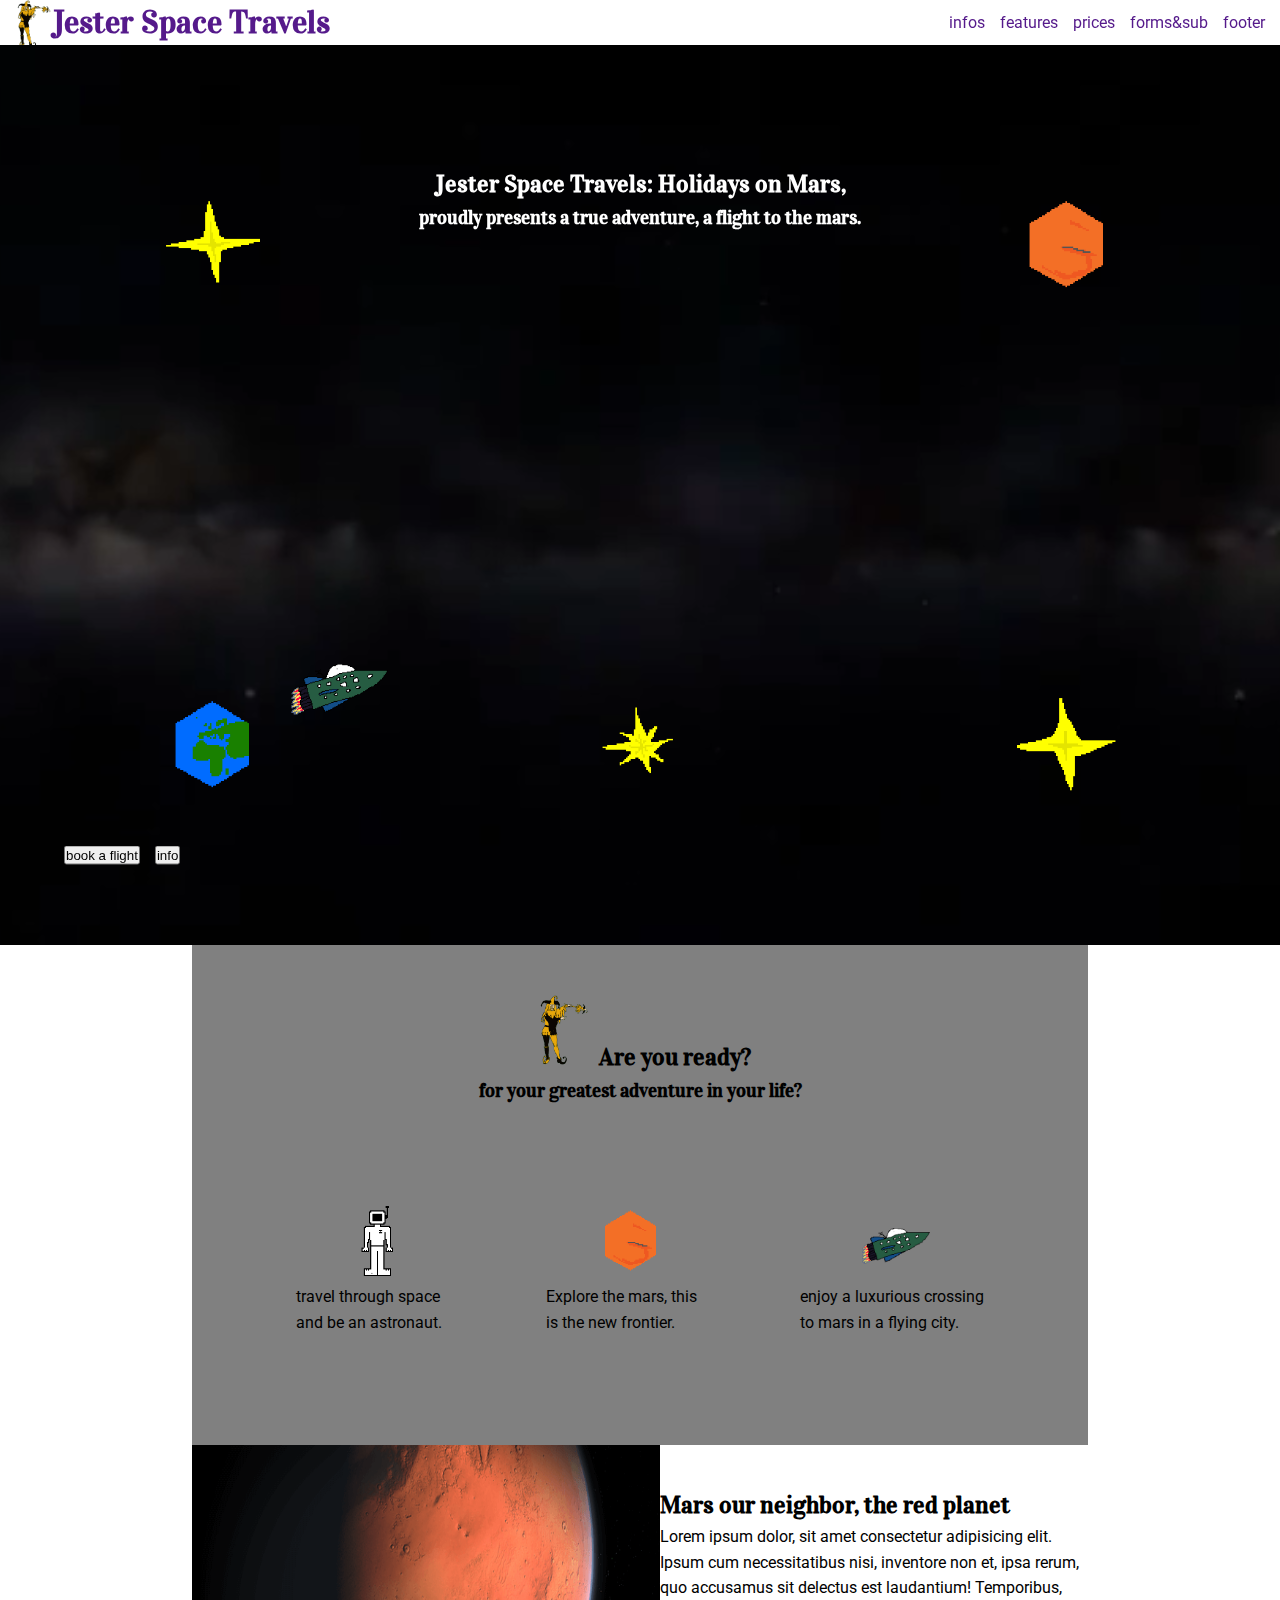
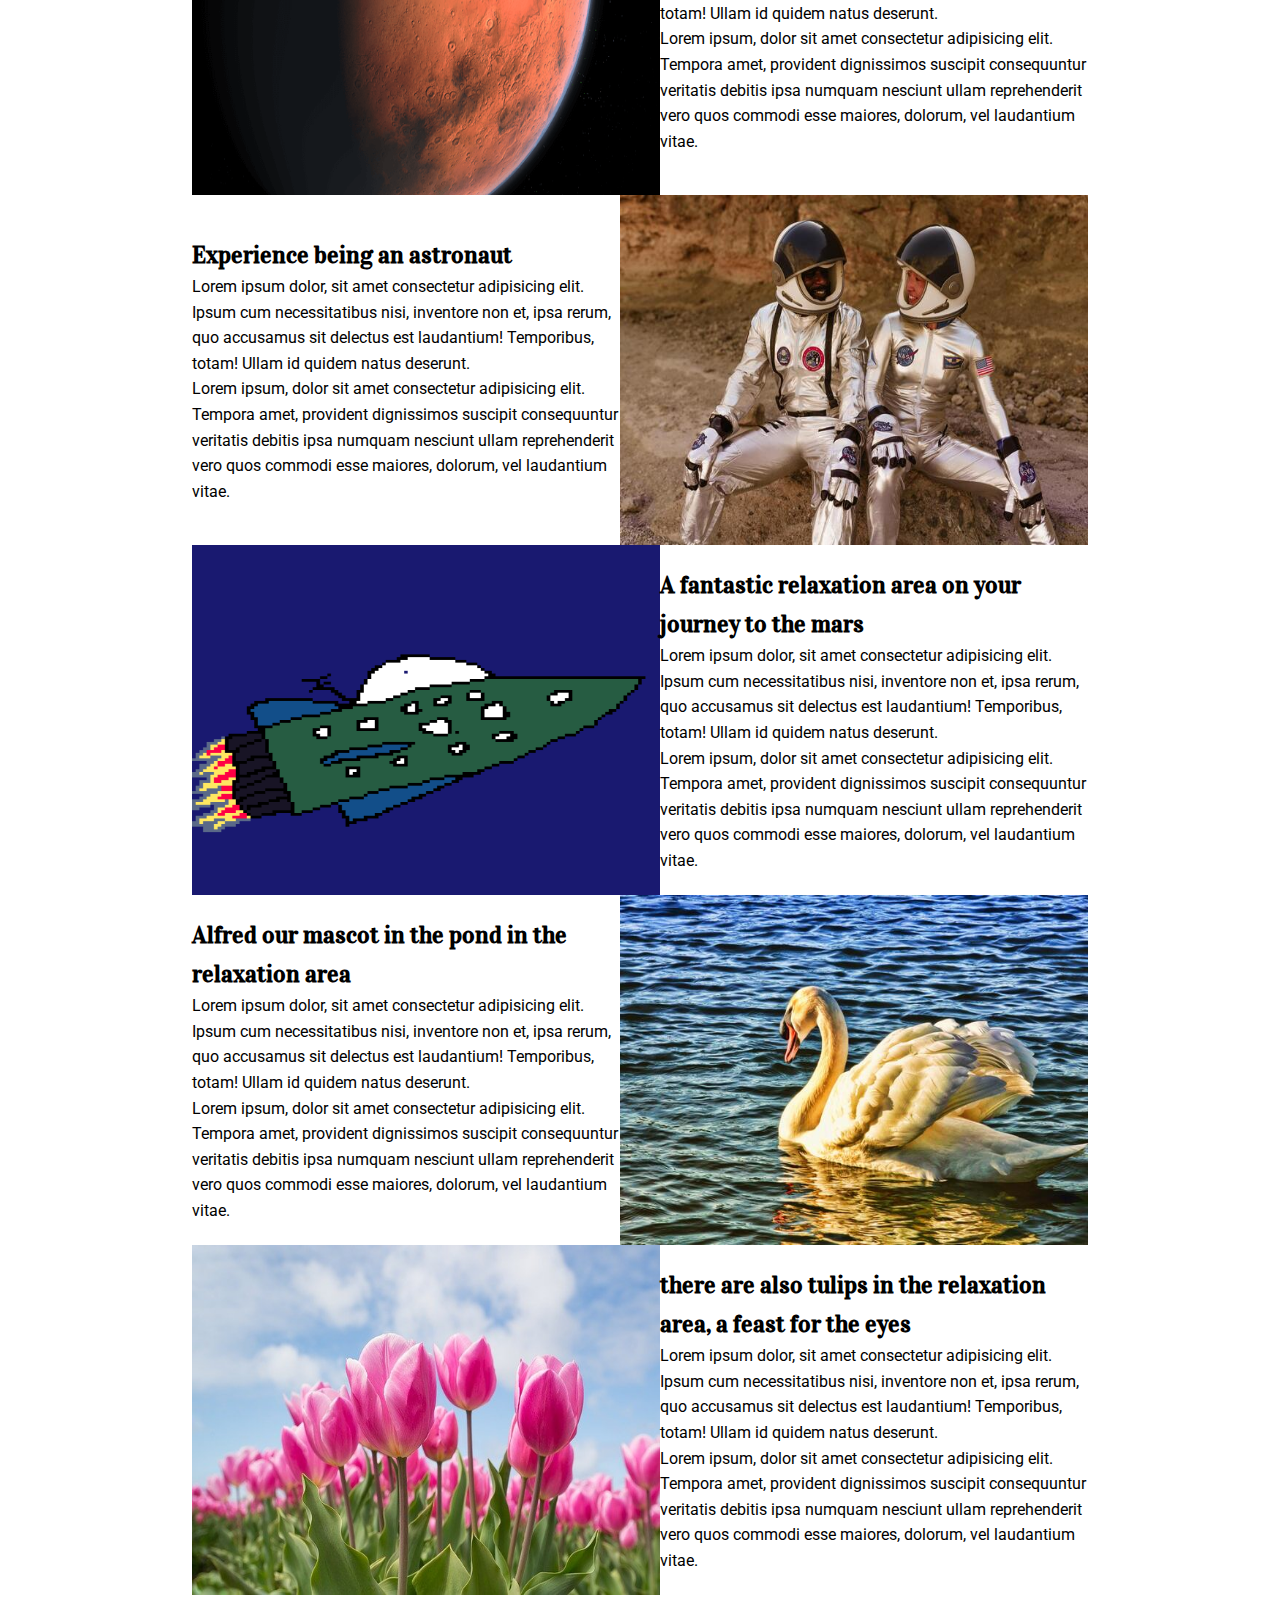
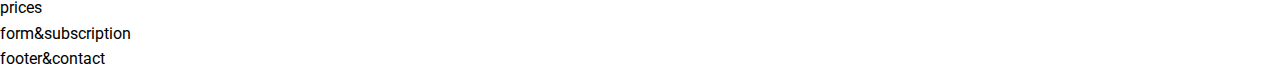
==== index.html @ 96eec8f8 "modified sections" ====
<!DOCTYPE html>
<html lang="en">
  <head>
    <meta charset="UTF-8" />
    <meta http-equiv="X-UA-Compatible" content="IE=edge" />
    <meta name="viewport" content="width=device-width, initial-scale=1.0" />
    <link rel="preconnect" href="https://fonts.googleapis.com" />
    <link rel="preconnect" href="https://fonts.gstatic.com" crossorigin />
    <link
      href="https://fonts.googleapis.com/css2?family=Roboto:wght@400;700&family=Vidaloka&display=swap"
      rel="stylesheet"
    />
    <link rel="stylesheet" href="/styles/shared.css" />
    <link rel="stylesheet" href="/styles/styles.css" />
    <link rel="stylesheet" href="/styles/mediaqueries.css" />
    <title>Space Travel</title>
  </head>
  <body>
    <header>
      <a href="" id="logo"><h1><pre>      Jester Space Travels</pre></h1></a>
      <nav>
        <ul>
          <li><a href="">infos</a></li>
          <li><a href="">features</a></li>
          <li><a href="">prices</a></li>
          <li><a href="">forms&sub</a></li>
          <li><a href="">footer</a></li>
        </ul>
      </nav>
    </header>
    <main>
      <section id="start">
        <aside class="content-shared">
          <h2>Jester Space Travels: Holidays on Mars,</h2>
          <h3>proudly presents a true adventure, a flight to the mars.</h3>
      </aside>
      <video autoplay muted loop id="starVid">
            <source src="images/space.mp4" type="video/webm">
      </video>
        <figure id="spaceart">
          <figure class="space upper-space">
            <img src="/images/bright-star1.png" alt="a star in the deep space">
          </figure>
          <figure class="space starship">
            <img src="/images/starship-amsterdam.png" alt="the starship amsterdam">
          </figure>
          <figure class="space upper-space">
            <img src="/images/mars.png" alt="the red planet called mars">
          </figure>
          <figure class="space">
            <img src="/images/earth.png" alt="our homeworld planet earth">
          </figure>
          <figure class="space">
            <img src="/images/bright-star2.png" alt="another star in the deep space">
          </figure>
          <figure class="space">
            <img src="/images/bright-star3.png" alt="another shiny star in the deep space">
          </figure>
        </figure>
      <nav class="align-content content-shared">
          <ul class="btn">
              <li><a href="#"><button>book a flight</button></a></li>
              <li><a href="#"><button>info</button></a></li>
          </ul>
      </nav>
      </section>
      <section id="infos">
        <article>
          <h2><img class="jester" src="/images/jester-logo.png" alt="logo">Are you ready?</h2> 
          <h3>for your greatest adventure in your life?</h3>
        </article>
        <figure id="info-container">
          <figure>
            <img class="info-img" src="/images/Astronaut.png" alt="An astronaut in his suit.">
            <p>travel through space <br>and be an astronaut.</p>
          </figure>
          <figure>
            <img class="info-img" src="/images/mars.png" alt="the planet mars, ready to explore">
            <p>Explore the mars, this<br> is the new frontier.</p>
          </figure>
          <figure>
            <img class="info-img" src="/images/starship-amsterdam.png" alt="the starship amsterdam a flying city">
            <p>enjoy a luxurious crossing<br> to mars in a flying city. </p>
          </figure>
        </figure>       
      </section>






      <section class="general-section" id="mars">
          <figure>
            <img src="/images/Mars-orbit.png" alt="Mars the red planet.">
          </figure>
          <article>
            <h2>Mars our neighbor, the red planet</h2>
            <p>Lorem ipsum dolor, sit amet consectetur adipisicing elit. Ipsum cum necessitatibus nisi, inventore non et, ipsa rerum, quo accusamus sit delectus est laudantium! Temporibus, totam! Ullam id quidem natus deserunt.</p>
            <p>Lorem ipsum, dolor sit amet consectetur adipisicing elit. Tempora amet, provident dignissimos suscipit consequuntur veritatis debitis ipsa numquam nesciunt ullam reprehenderit vero quos commodi esse maiores, dolorum, vel laudantium vitae.</p>
          </article>
      </section>

      <section class="general-section" id="astronauts">
        <figure>
          <img src="/images/Astronauts.jpg" alt="Two happy astronauts.">
        </figure>
        <article>
          <h2>Experience being an astronaut</h2>
          <p>Lorem ipsum dolor, sit amet consectetur adipisicing elit. Ipsum cum necessitatibus nisi, inventore non et, ipsa rerum, quo accusamus sit delectus est laudantium! Temporibus, totam! Ullam id quidem natus deserunt.</p>
          <p>Lorem ipsum, dolor sit amet consectetur adipisicing elit. Tempora amet, provident dignissimos suscipit consequuntur veritatis debitis ipsa numquam nesciunt ullam reprehenderit vero quos commodi esse maiores, dolorum, vel laudantium vitae.</p>
        </article>
    </section>

    <section class="general-section" id="relaxation-area">
      <figure>
        <img src="/images/starship-amsterdam.png" alt="The starship amsterdam with a huge relaxation-area">
      </figure>
      <article>
        <h2>A fantastic relaxation area on your journey to the mars</h2>
        <p>Lorem ipsum dolor, sit amet consectetur adipisicing elit. Ipsum cum necessitatibus nisi, inventore non et, ipsa rerum, quo accusamus sit delectus est laudantium! Temporibus, totam! Ullam id quidem natus deserunt.</p>
        <p>Lorem ipsum, dolor sit amet consectetur adipisicing elit. Tempora amet, provident dignissimos suscipit consequuntur veritatis debitis ipsa numquam nesciunt ullam reprehenderit vero quos commodi esse maiores, dolorum, vel laudantium vitae.</p>
      </article>
  </section>

    <section class="general-section" id="swan">
      <figure>
        <img src="/images/Swan.jpg" alt="A swan is swimming.">
      </figure>
      <article>
        <h2>Alfred our mascot in the pond in the relaxation area</h2>
        <p>Lorem ipsum dolor, sit amet consectetur adipisicing elit. Ipsum cum necessitatibus nisi, inventore non et, ipsa rerum, quo accusamus sit delectus est laudantium! Temporibus, totam! Ullam id quidem natus deserunt.</p>
        <p>Lorem ipsum, dolor sit amet consectetur adipisicing elit. Tempora amet, provident dignissimos suscipit consequuntur veritatis debitis ipsa numquam nesciunt ullam reprehenderit vero quos commodi esse maiores, dolorum, vel laudantium vitae.</p>
      </article>
  </section>

  <section class="general-section" id="tulip">
    <figure>
      <img src="/images/Tulips.jpg" alt="Tulips as far as you can see.">
    </figure>
    <article>
      <h2>there are also tulips in the relaxation area, a feast for the eyes</h2>
      <p>Lorem ipsum dolor, sit amet consectetur adipisicing elit. Ipsum cum necessitatibus nisi, inventore non et, ipsa rerum, quo accusamus sit delectus est laudantium! Temporibus, totam! Ullam id quidem natus deserunt.</p>
      <p>Lorem ipsum, dolor sit amet consectetur adipisicing elit. Tempora amet, provident dignissimos suscipit consequuntur veritatis debitis ipsa numquam nesciunt ullam reprehenderit vero quos commodi esse maiores, dolorum, vel laudantium vitae.</p>
    </article>
</section>





      <section>prices</section>
      <section>form&subscription</section>
    </main>
    <footer>footer&contact</footer>
  </body>
</html>
---- styles/shared.css ----
/* LAYOUT & TYPOGRAPHY & SETUP */


*,
*::after,
*::before {
  margin: 0;
  padding: 0;
  text-decoration: none;
  list-style: none;
  -webkit-box-sizing: inherit;
  box-sizing: inherit;
}

html {
  font-size: 62.5%;  /* 62.5% = 10px ,do not change*/
}

body {
  -webkit-box-sizing: border-box;
  box-sizing: border-box;
  line-height: 1.6;
  text-rendering: optimizeLegibility;
  font-size: 1.6rem;  /* 16px / 0.1 rem = 1px, if the html font size is set to 62.5% */
  font-family: 'Roboto', sans-serif;
}

  h1 pre, h2, h3 {
  font-family: 'Vidaloka', serif;
}


/* HEADER */


header {
  display: flex;
  justify-content: space-between;
  z-index: 10;
  position: fixed;
  top: 0;
  left: 0;
  width: 100%;
}

header #logo {
  background: url("/images/jester-logo.png") no-repeat;
  background-size: 4.8rem;
  margin-left: 1rem;
}

header nav, a {
  height: 5vh;
  display: flex;
  align-items: center;
}

header ul {
  display: flex;
}

header li {
  margin-right: 1.5rem;
}


/* SECTION START */


#start {
  overflow: hidden;
  position: relative;
  height: 100vh;
  margin-top: 5vh;
}

#start aside {
  text-align: center;
  margin-top: 12rem;
}

#starVid {
  height: 100vh;
  width: 100%;
  z-index: -10;
  object-position:center;
  object-fit:cover;
}

#spaceart {
  z-index: 5;
  position: absolute;
  top: 50%;
  left: 50%;
  transform: translate(-50%,-50%);
  color: white;
  height: 100vh;
  width: 100%;
  display: grid;
  grid-template-columns: 1fr 1fr 1fr;
}

.space {
  text-align: center;
}

.space img {
  width: 10rem;
}

.starship {
  margin-top: 40rem;
  top: 50%;
  left: 50%;
  transform: translate(-70%,75%);
}

.upper-space {
  margin-top: 15rem;
}

.content-shared {
  width: 100%;
  z-index: 5;
  position: absolute;
  color: white;
}

.align-content {
  top: 90%;
  left: 55%;
  transform: translate(-50%,-50%);
}

.btn {
  display: flex;
}

.btn li {
  margin-right: 1.5rem;
}


/* SECTION ICONS */


#infos {
  width: 70%;
  height: 50rem;
  margin: 0 auto;
  background-color: grey;
}

#infos article {
  text-align: center;
  padding-top: 5rem;
}

#infos article img {
  width: 7rem;
}

#infos #info-container {
  display: flex;
  justify-content: space-evenly;
  align-items: center;
  margin-top: 10rem;
}

#info-container figure img {
  margin-left: 33.33%;
}

.info-img {
  width: 7rem;
}


/* GENERAL SECTION */


.general-section {
  width: 70%;
  margin: 0 auto;
  display: flex;
}

.general-section figure {
  height: 35rem;
  width: 49rem;
}

.general-section figure img {
  height: 100%;
  width: 100%;
}

#astronauts figure {
  order: 2;
}

#relaxation-area figure {
  background-color: midnightblue;
}

#swan figure {
  order: 2;
}

.general-section article {
  width: 50%;
  align-self: center;
}
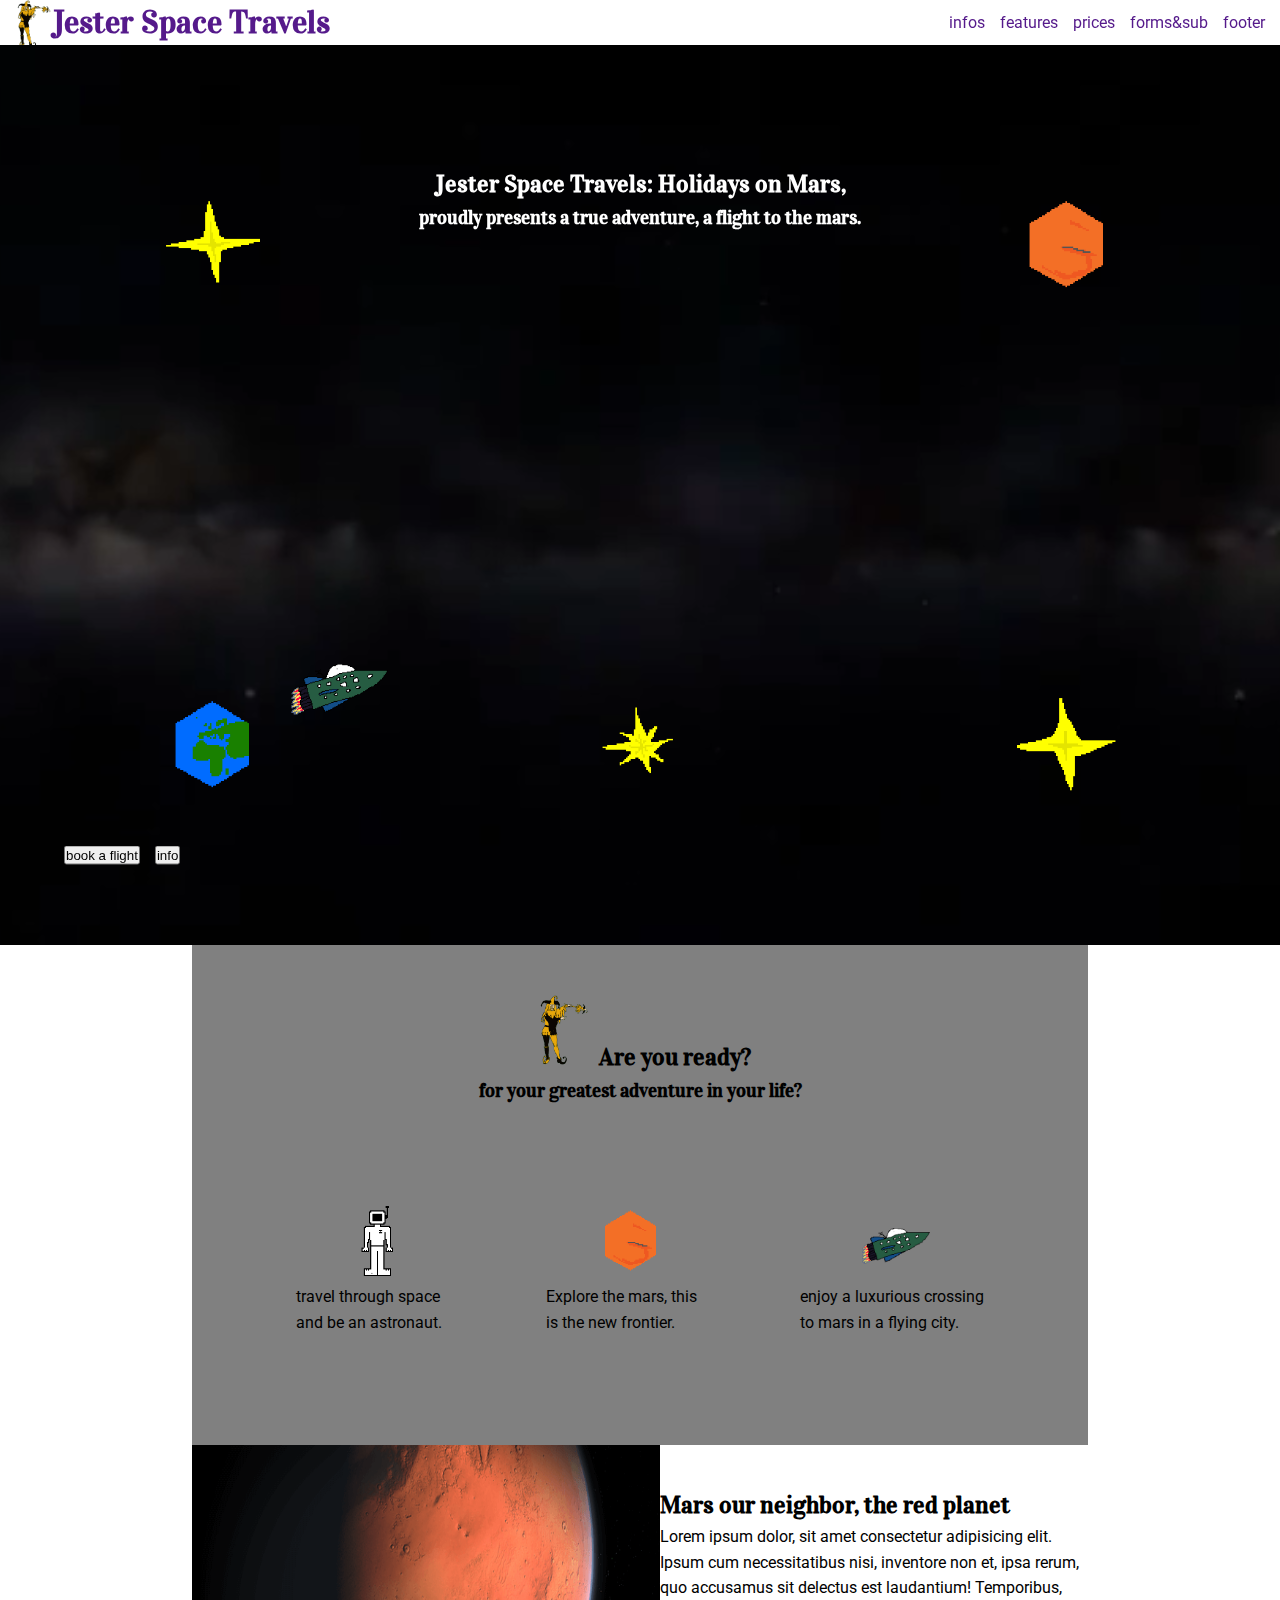
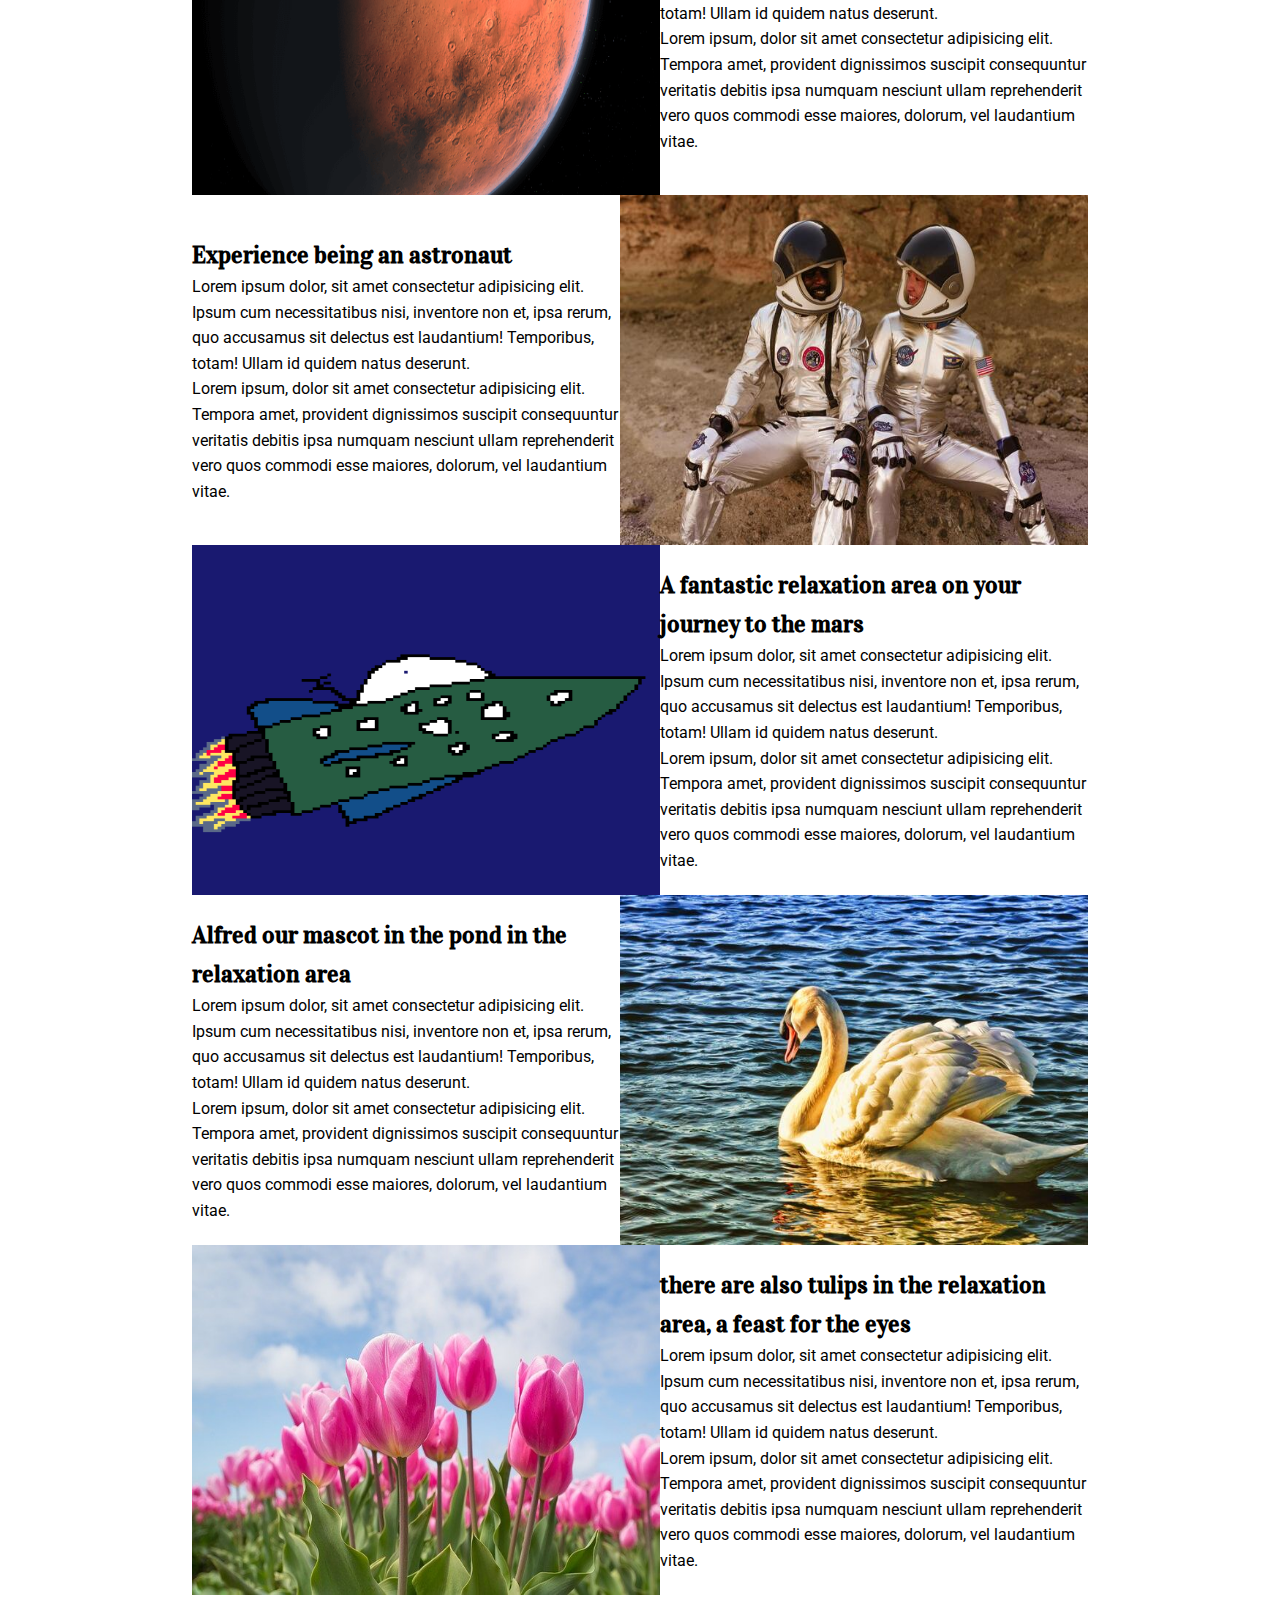
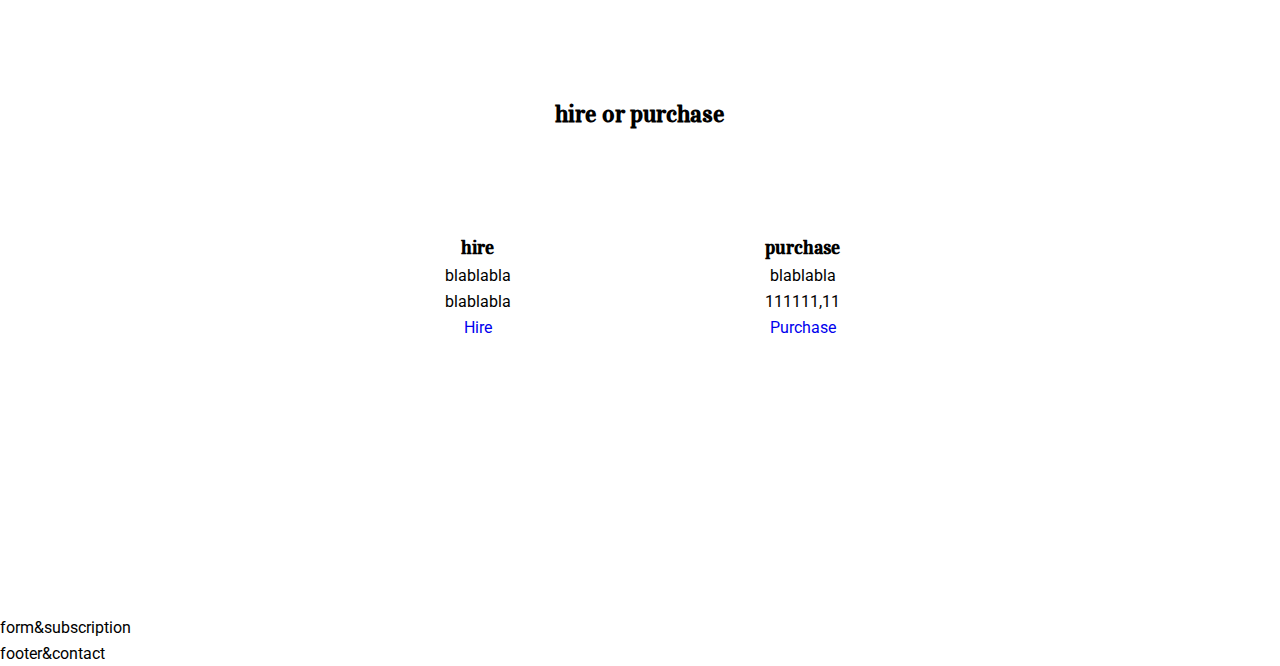
==== commit 6ea88e59: "third commit" ====
--- a/index.html
+++ b/index.html
@@ -29,6 +29,7 @@
       </nav>
     </header>
     <main>
+
       <section id="start">
         <aside class="content-shared">
           <h2>Jester Space Travels: Holidays on Mars,</h2>
@@ -64,6 +65,7 @@
           </ul>
       </nav>
       </section>
+
       <section id="infos">
         <article>
           <h2><img class="jester" src="/images/jester-logo.png" alt="logo">Are you ready?</h2> 
@@ -84,11 +86,6 @@
           </figure>
         </figure>       
       </section>
-
-
-
-
-
 
       <section class="general-section" id="mars">
           <figure>
@@ -145,12 +142,34 @@
     </article>
 </section>
 
+<section id="traveloptions">
+  <h2>hire or purchase</h2>
+  <ul>
+    <li>
+      <article>
+        <h3>hire</h3>
+        <p>blablabla</p>
+        <p>blablabla</p>
+        <a href="#">Hire</a>
+      </article>
+    </li>
+    <li>
+      <h3>purchase</h3>
+      <p>blablabla</p>
+      <p>111111,11</p>
+      <a href="#">Purchase</a>
+    </li>
+  </ul>
+</section>
 
 
 
 
-      <section>prices</section>
       <section>form&subscription</section>
+
+
+
+
     </main>
     <footer>footer&contact</footer>
   </body>
--- a/styles/shared.css
+++ b/styles/shared.css
@@ -176,7 +176,7 @@
 }
 
 
-/* GENERAL SECTION */
+/* GENERAL SECTIONS includes mars, astronauts, relaxation-area, swan and tulip */
 
 
 .general-section {
@@ -195,19 +195,47 @@
   width: 100%;
 }
 
-#astronauts figure {
+#astronauts figure,
+#swan figure {
   order: 2;
 }
 
 #relaxation-area figure {
   background-color: midnightblue;
-}
-
-#swan figure {
-  order: 2;
 }
 
 .general-section article {
   width: 50%;
   align-self: center;
 }
+
+
+/* PRICES */
+
+
+#traveloptions {
+  width: 50%;
+  height: 50rem;
+  margin: 2rem auto;
+  text-align: center;
+}
+
+#traveloptions h2 {
+  margin-top: 10rem;
+}
+
+#traveloptions ul {
+  display: grid;
+  grid-template-columns: 1fr 1fr;
+  gap: 1rem;
+  margin-top: 10rem;
+}
+
+#traveloptions ul a {
+  display: inline-block;
+}
+
+
+/* FORM&SUBSCRIPTION */
+
+
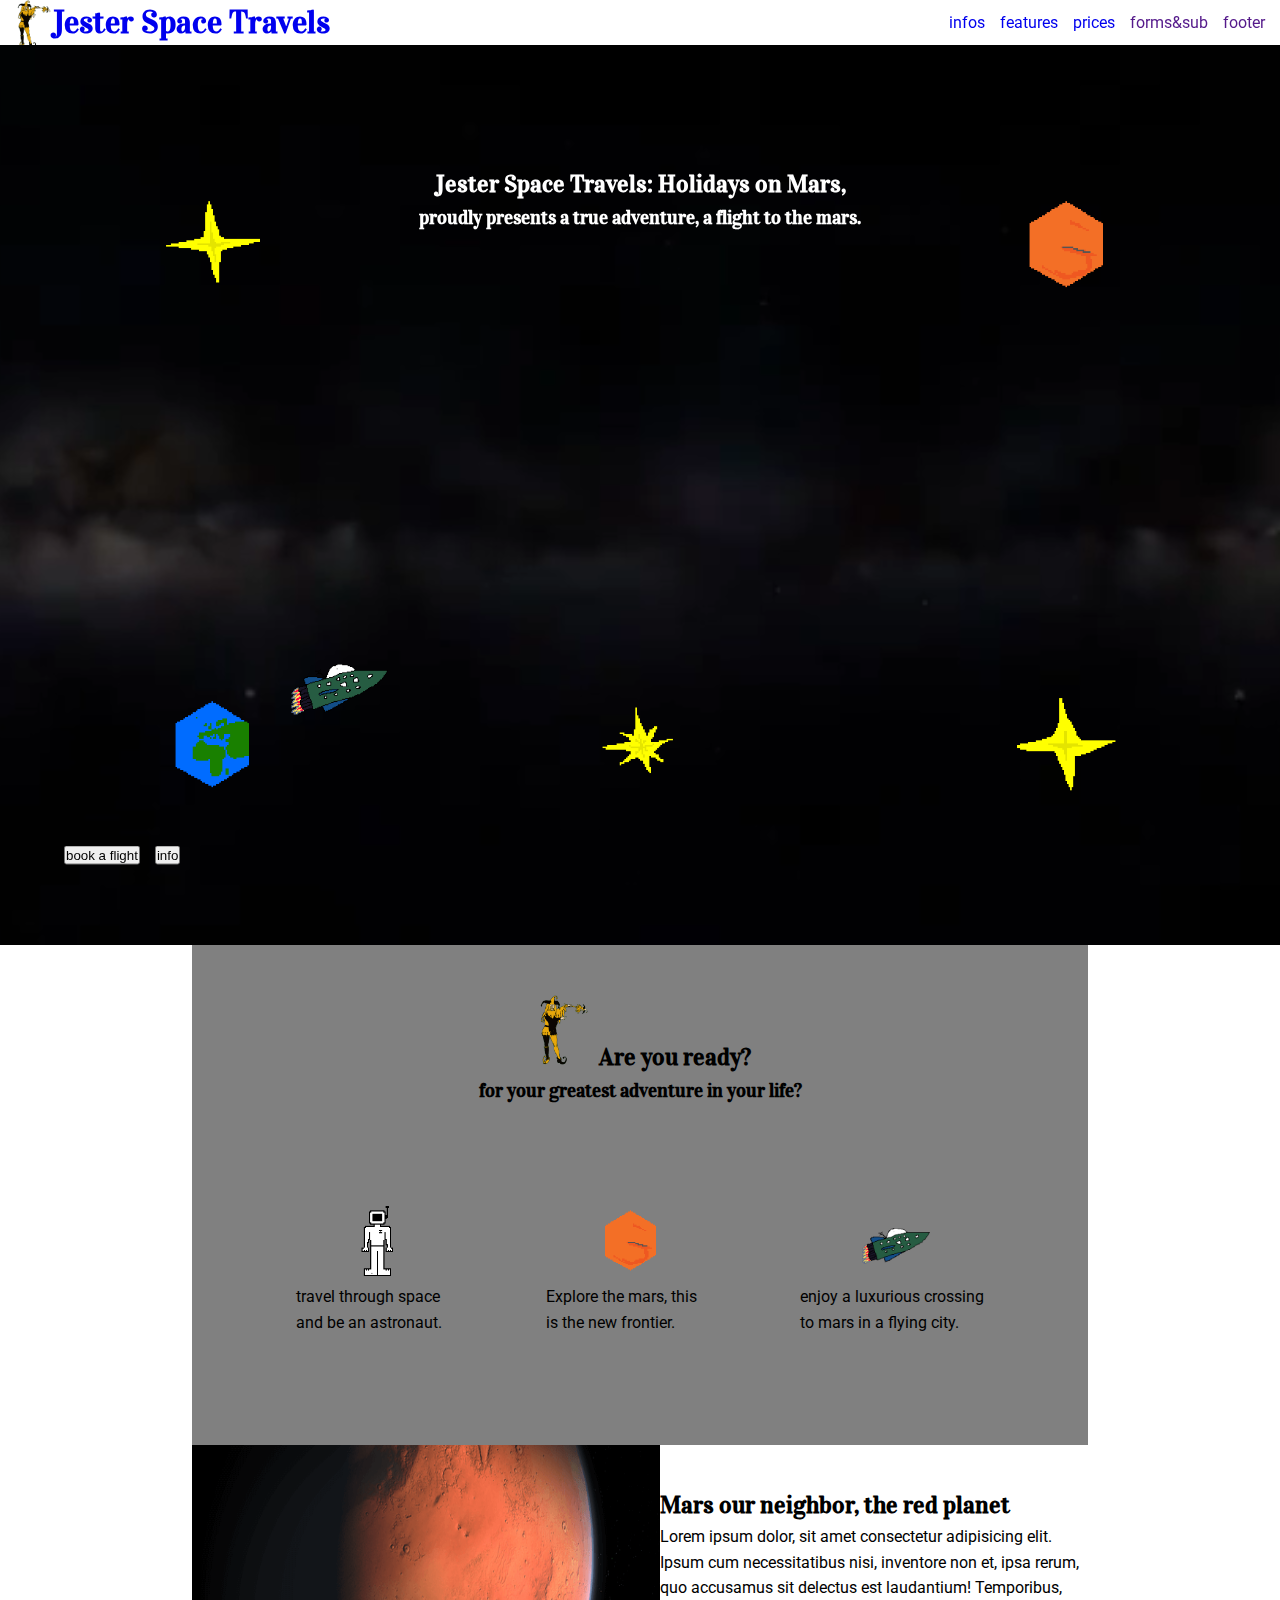
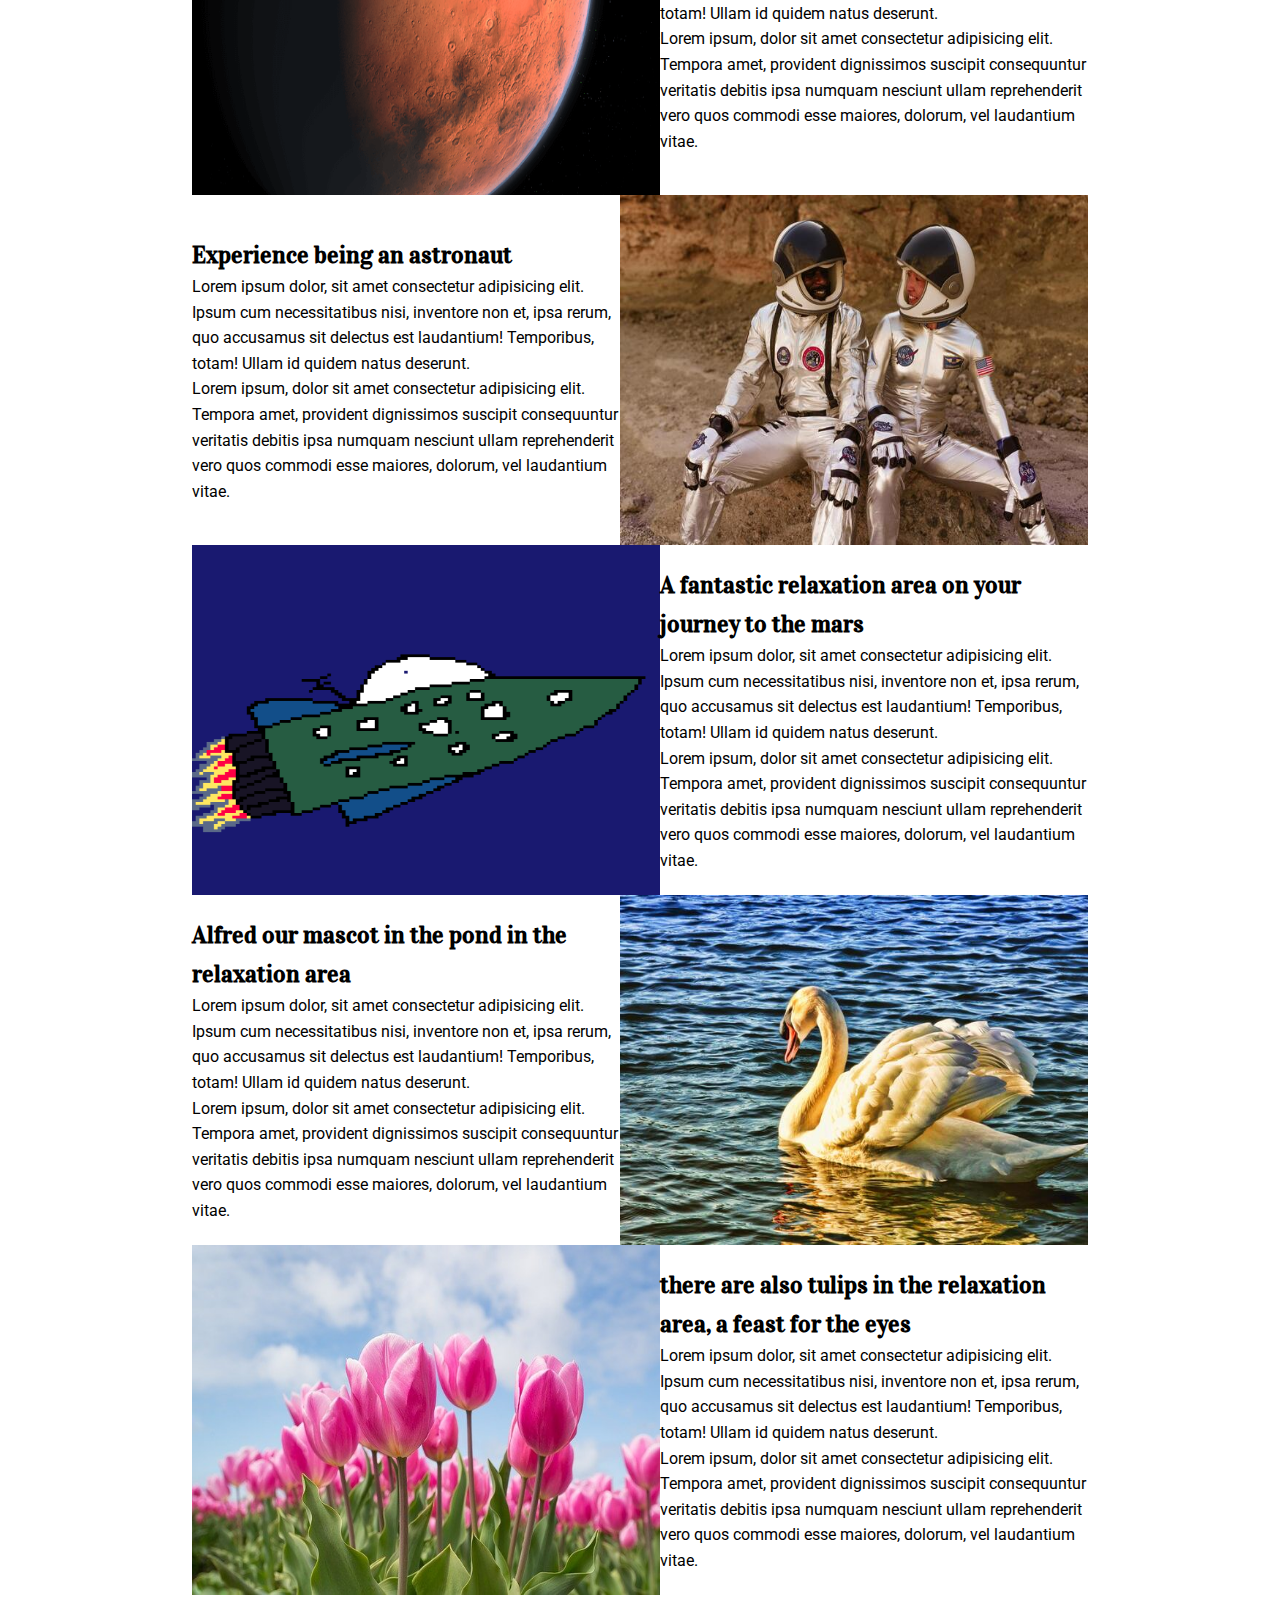
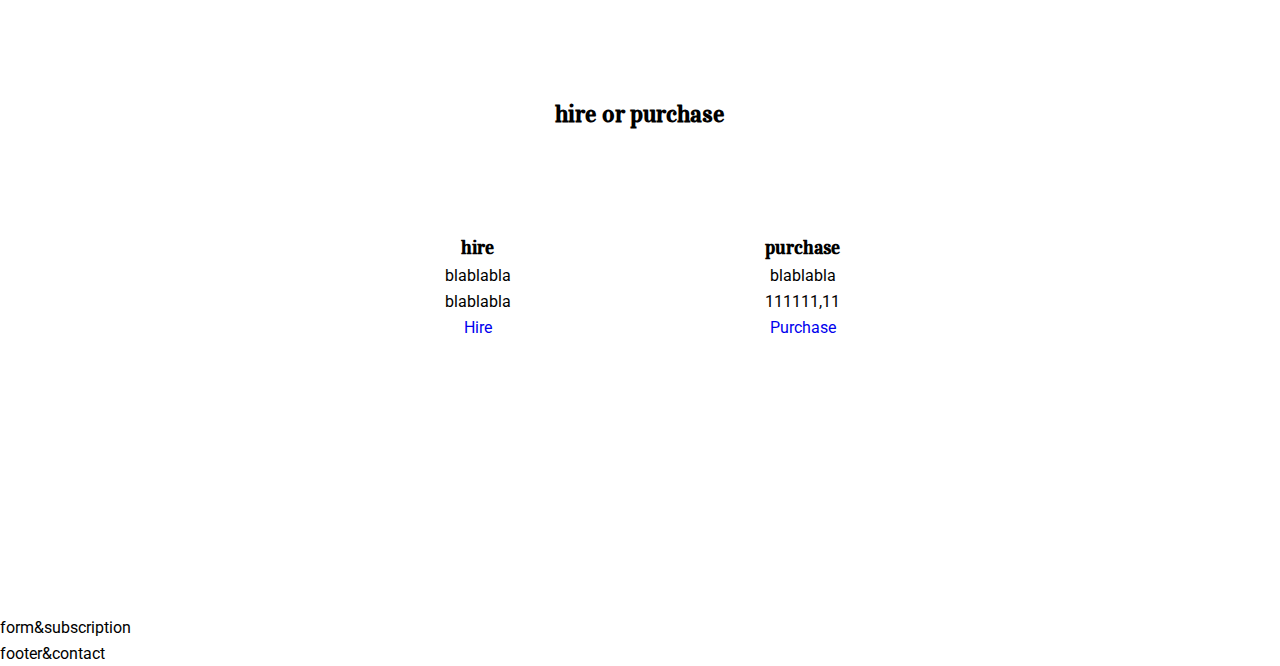
==== commit d3672af7: "added mobile nav bar" ====
--- a/index.html
+++ b/index.html
@@ -16,25 +16,52 @@
     <title>Space Travel</title>
   </head>
   <body>
-    <header>
-      <a href="" id="logo"><h1><pre>      Jester Space Travels</pre></h1></a>
+    <header id="main-header">
+      <a href="index.html" id="logo"><h1><pre>      Jester Space Travels</pre></h1></a>
       <nav>
         <ul>
-          <li><a href="">infos</a></li>
-          <li><a href="">features</a></li>
-          <li><a href="">prices</a></li>
+          <li><a href="#infos">infos</a></li>
+          <li><a href="#mars">features</a></li>
+          <li><a href="#travel-options">prices</a></li>
           <li><a href="">forms&sub</a></li>
           <li><a href="">footer</a></li>
         </ul>
       </nav>
+
+      <a href="#side-drawer" class="menu-btn">
+        <span></span>
+        <span></span>
+        <span></span>
+      </a>
     </header>
+
+    <aside id="side-drawer">
+      <header>
+        <a href="#" class="menu-btn">
+          <span></span>
+          <span></span>
+          <span></span>
+        </a>
+      </header>
+      <nav>
+        <ul>
+          <ul>
+            <li><a href="#infos">infos</a></li>
+            <li><a href="#mars">features</a></li>
+            <li><a href="#travel-options">prices</a></li>
+            <li><a href="">forms&sub</a></li>
+            <li><a href="">footer</a></li>
+          </ul>
+        </ul>
+      </nav>
+    </aside>
+
     <main>
-
       <section id="start">
-        <aside class="content-shared">
+        <article class="content-shared">
           <h2>Jester Space Travels: Holidays on Mars,</h2>
           <h3>proudly presents a true adventure, a flight to the mars.</h3>
-      </aside>
+        </article>
       <video autoplay muted loop id="starVid">
             <source src="images/space.mp4" type="video/webm">
       </video>
@@ -142,7 +169,7 @@
     </article>
 </section>
 
-<section id="traveloptions">
+<section id="travel-options">
   <h2>hire or purchase</h2>
   <ul>
     <li>
--- a/styles/shared.css
+++ b/styles/shared.css
@@ -63,6 +63,65 @@
   margin-right: 1.5rem;
 }
 
+/* MOBILE NAVBAR */
+
+
+.menu-btn {
+  width: 3rem;
+  height: 3rem;
+  display: flex;
+  flex-direction: column;
+  justify-content: space-around;
+  display: none;
+}
+
+.menu-btn span {
+  width: 100%;
+  height: 3px;
+  background-color: black;
+}
+
+#side-drawer {
+  width: 100%;
+  height: 100%;
+  background-color: rgb(29, 26, 27);
+  position: fixed;
+  top: 0;
+  left: 0;
+  display: none;
+  z-index: 10;  /*only there because the header have a z-index of 10*/
+}
+
+#side-drawer:target {
+  display: block;
+}
+
+#side-drawer header {
+  height: 5rem;
+  display: flex;
+  justify-content: flex-end;
+  align-items: center;
+  padding: 0 5%;
+}
+
+#side-drawer ul {
+  list-style: none;
+  margin: 0;
+  padding: 4rem 1rem;
+  display: flex;
+  flex-direction: column;
+  align-items: center;
+}
+
+#side-drawer li {
+  margin: 1rem 0;
+}
+
+#side-drawer a {
+color: rgb(253, 239, 213);
+font-size: 2rem;
+}
+
 
 /* SECTION START */
 
@@ -74,7 +133,7 @@
   margin-top: 5vh;
 }
 
-#start aside {
+#start article {
   text-align: center;
   margin-top: 12rem;
 }
@@ -213,25 +272,25 @@
 /* PRICES */
 
 
-#traveloptions {
+#travel-options {
   width: 50%;
   height: 50rem;
   margin: 2rem auto;
   text-align: center;
 }
 
-#traveloptions h2 {
+#travel-options h2 {
   margin-top: 10rem;
 }
 
-#traveloptions ul {
+#travel-options ul {
   display: grid;
   grid-template-columns: 1fr 1fr;
   gap: 1rem;
   margin-top: 10rem;
 }
 
-#traveloptions ul a {
+#travel-options ul a {
   display: inline-block;
 }
 
--- a/styles/mediaqueries.css
+++ b/styles/mediaqueries.css
@@ -0,0 +1,20 @@
+/* MOBILE NAVBAR */
+@media (max-width: 48rem) {
+  #main-header nav {
+    display: none;
+  }
+
+  .menu-btn {
+    display: flex;
+  }
+
+  #main-header h1 {
+    font-size: 1.5rem;
+  }
+
+  /* MEDIAQUERIES */
+
+  #travel-options ul {
+    grid-template-columns: 100%;
+  }
+}
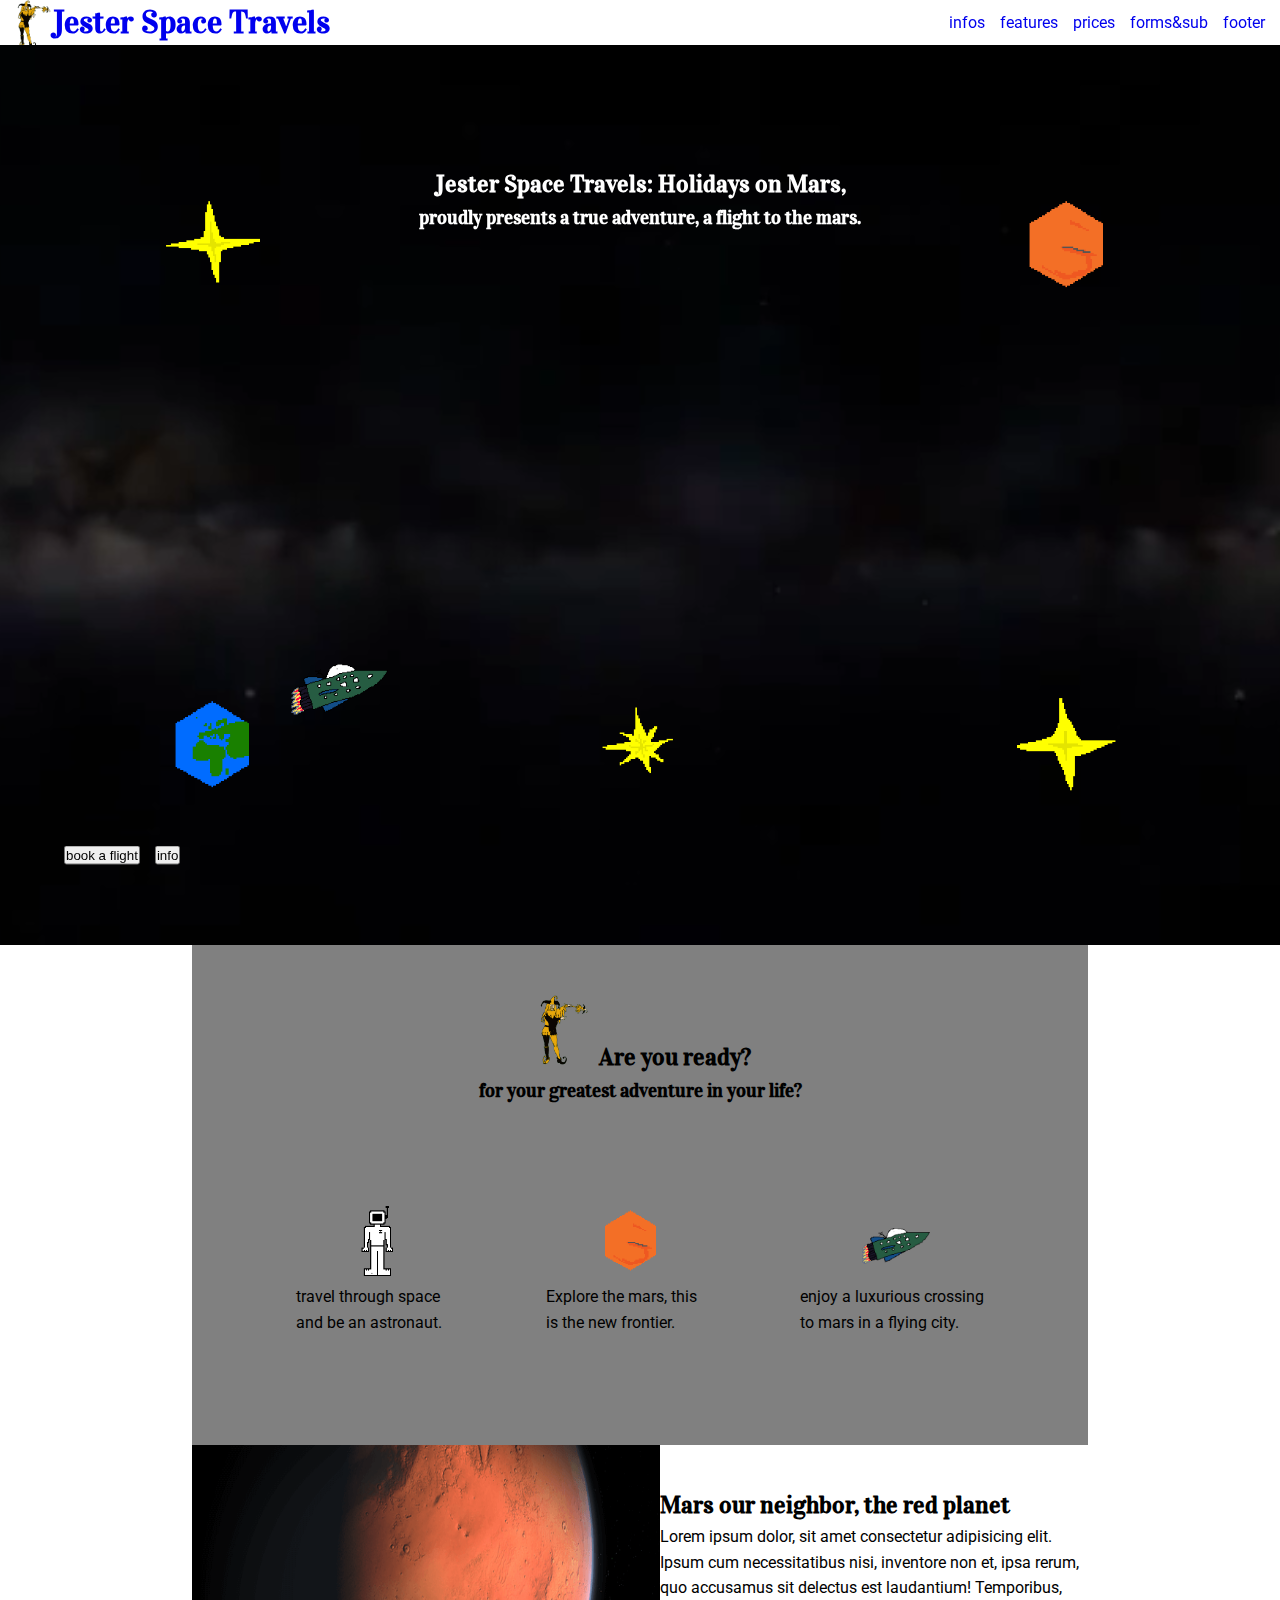
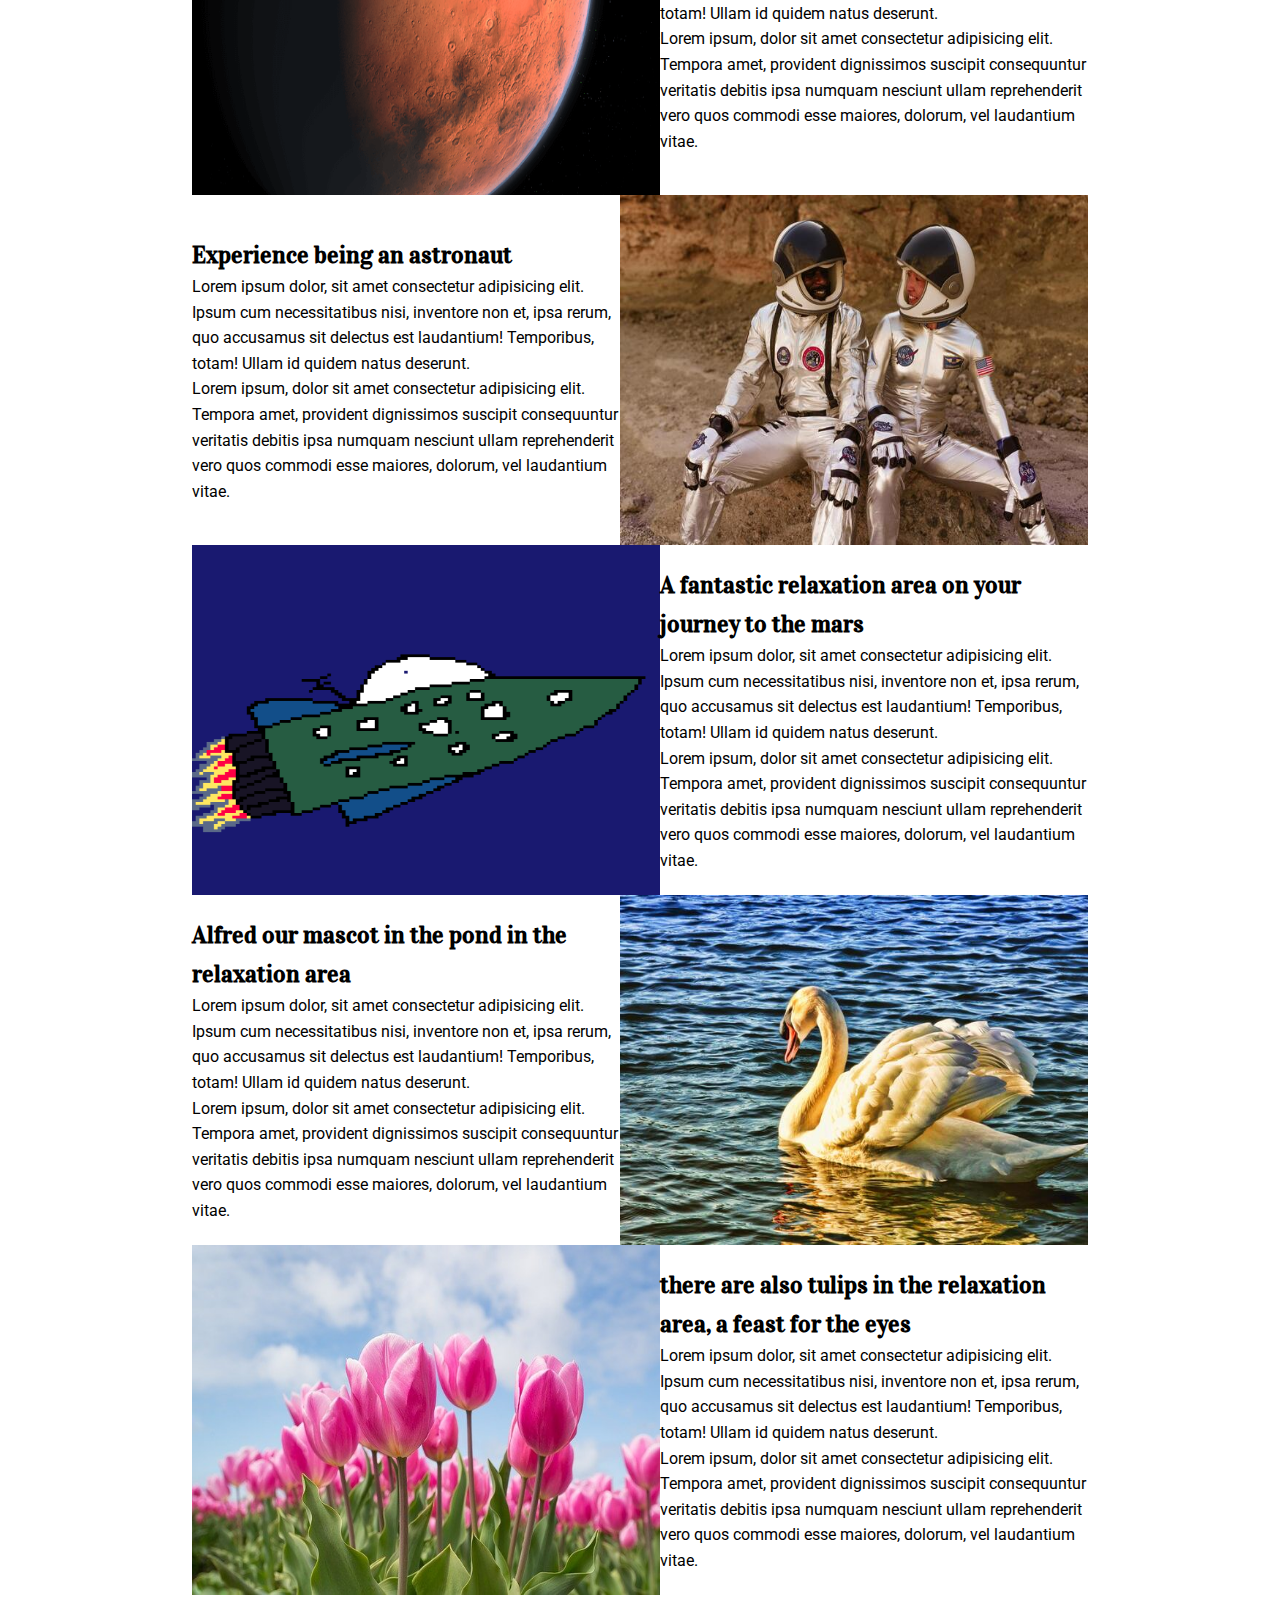
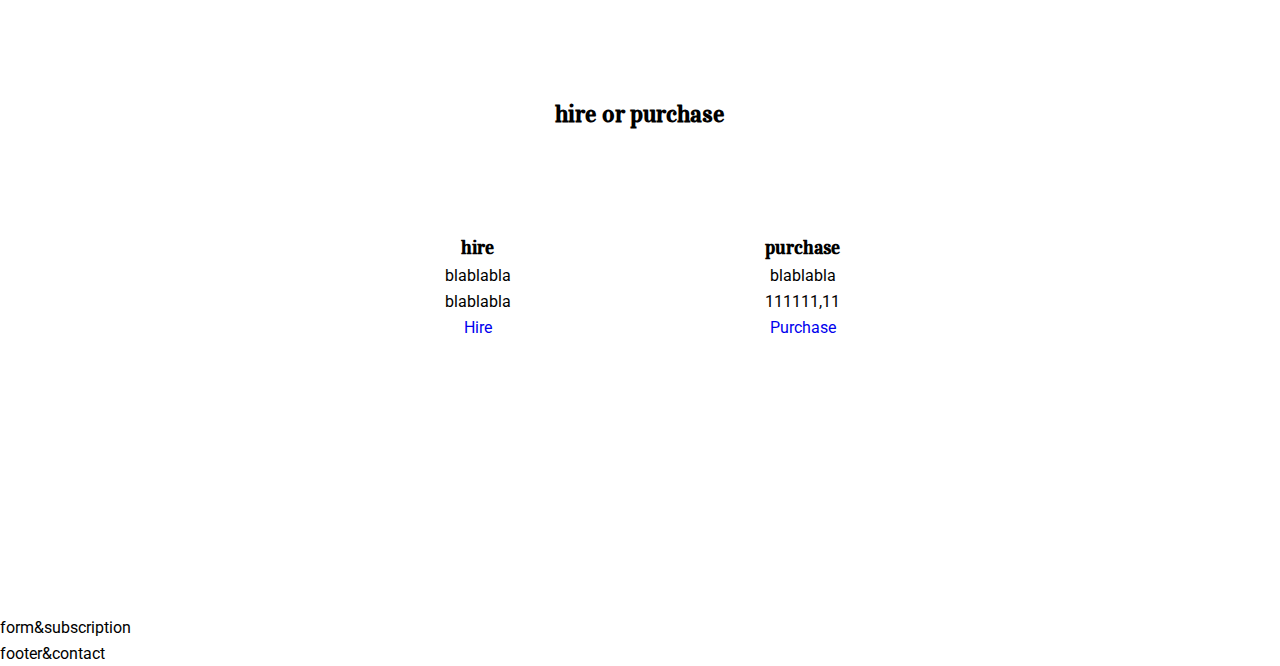
==== commit 5a56d31f: "bugfix" ====
--- a/index.html
+++ b/index.html
@@ -23,8 +23,8 @@
           <li><a href="#infos">infos</a></li>
           <li><a href="#mars">features</a></li>
           <li><a href="#travel-options">prices</a></li>
-          <li><a href="">forms&sub</a></li>
-          <li><a href="">footer</a></li>
+          <li><a href="#form">forms&sub</a></li>
+          <li><a href="#footer">footer</a></li>
         </ul>
       </nav>
 
@@ -49,8 +49,8 @@
             <li><a href="#infos">infos</a></li>
             <li><a href="#mars">features</a></li>
             <li><a href="#travel-options">prices</a></li>
-            <li><a href="">forms&sub</a></li>
-            <li><a href="">footer</a></li>
+            <li><a href="#form">forms&sub</a></li>
+            <li><a href="#footer">footer</a></li>
           </ul>
         </ul>
       </nav>
@@ -192,12 +192,12 @@
 
 
 
-      <section>form&subscription</section>
+      <section id="form">form&subscription</section>
 
 
 
 
     </main>
-    <footer>footer&contact</footer>
+    <footer id="footer">footer&contact</footer>
   </body>
 </html>
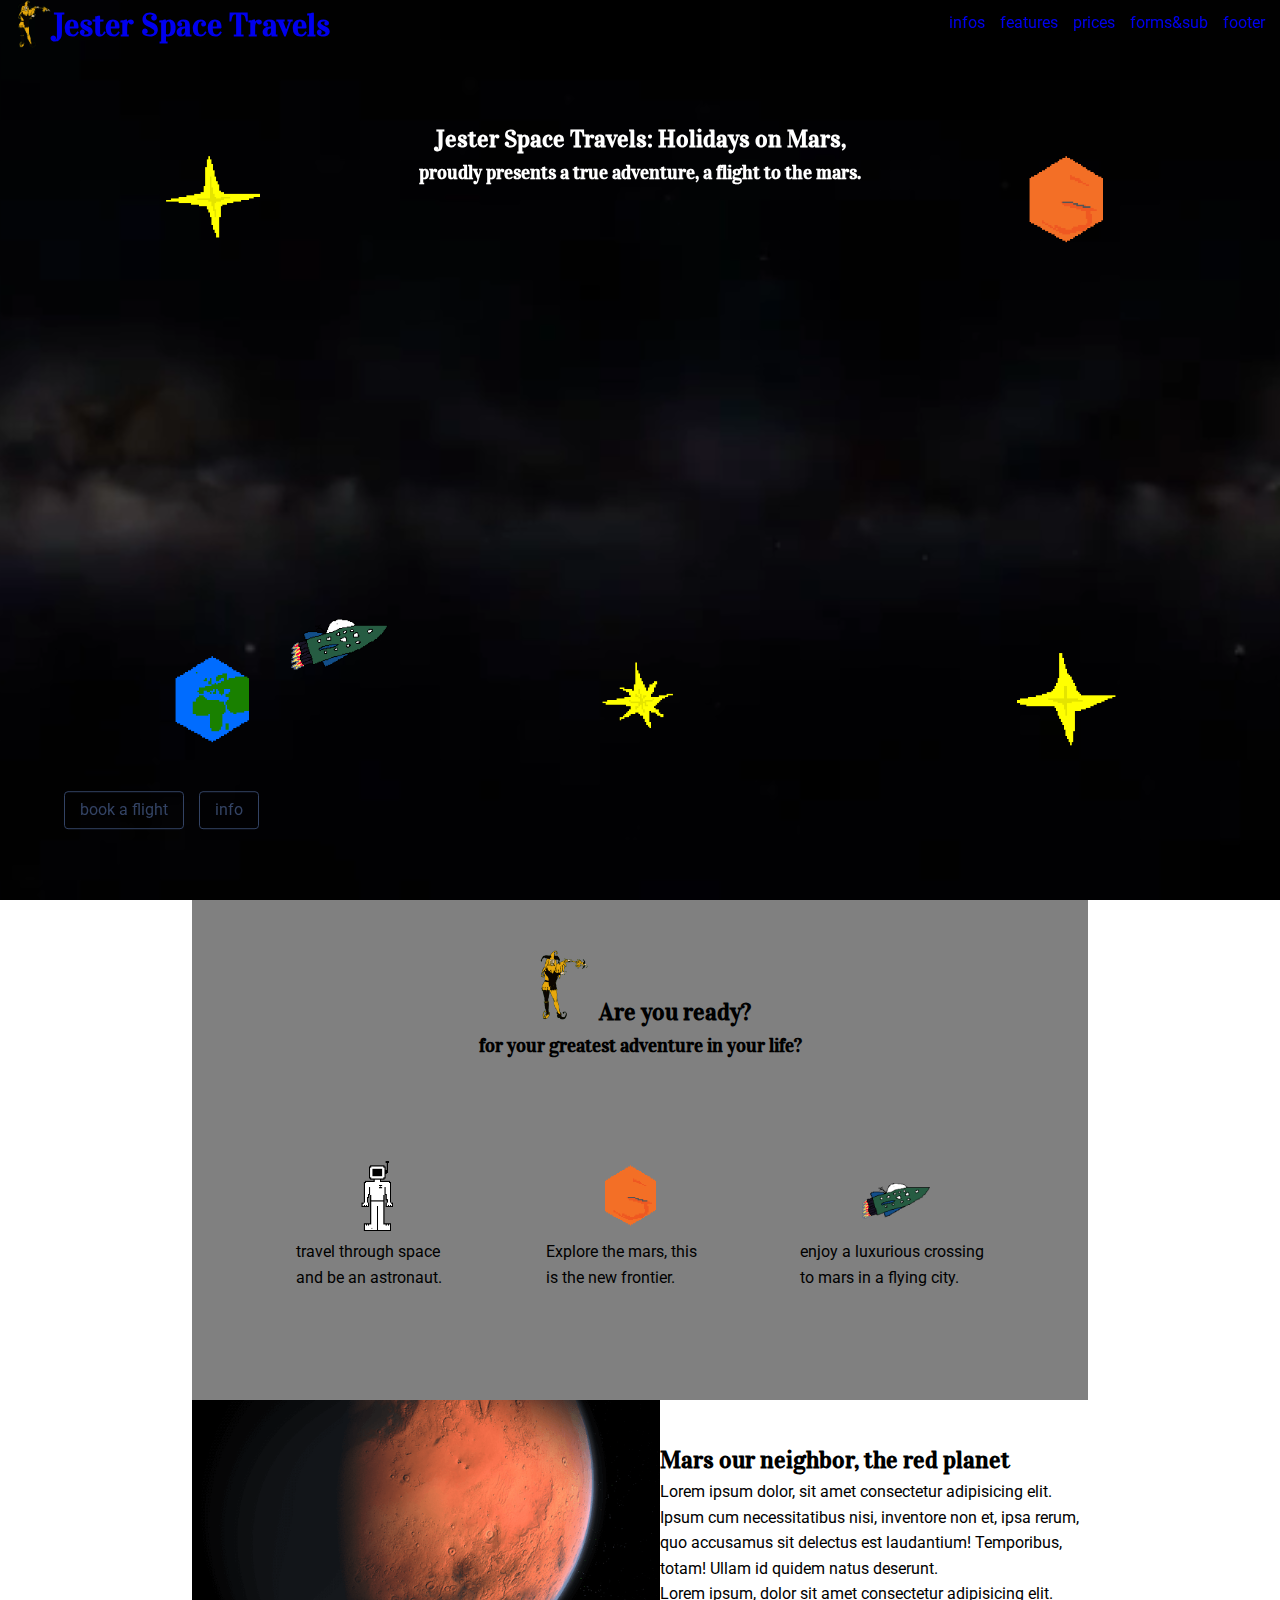
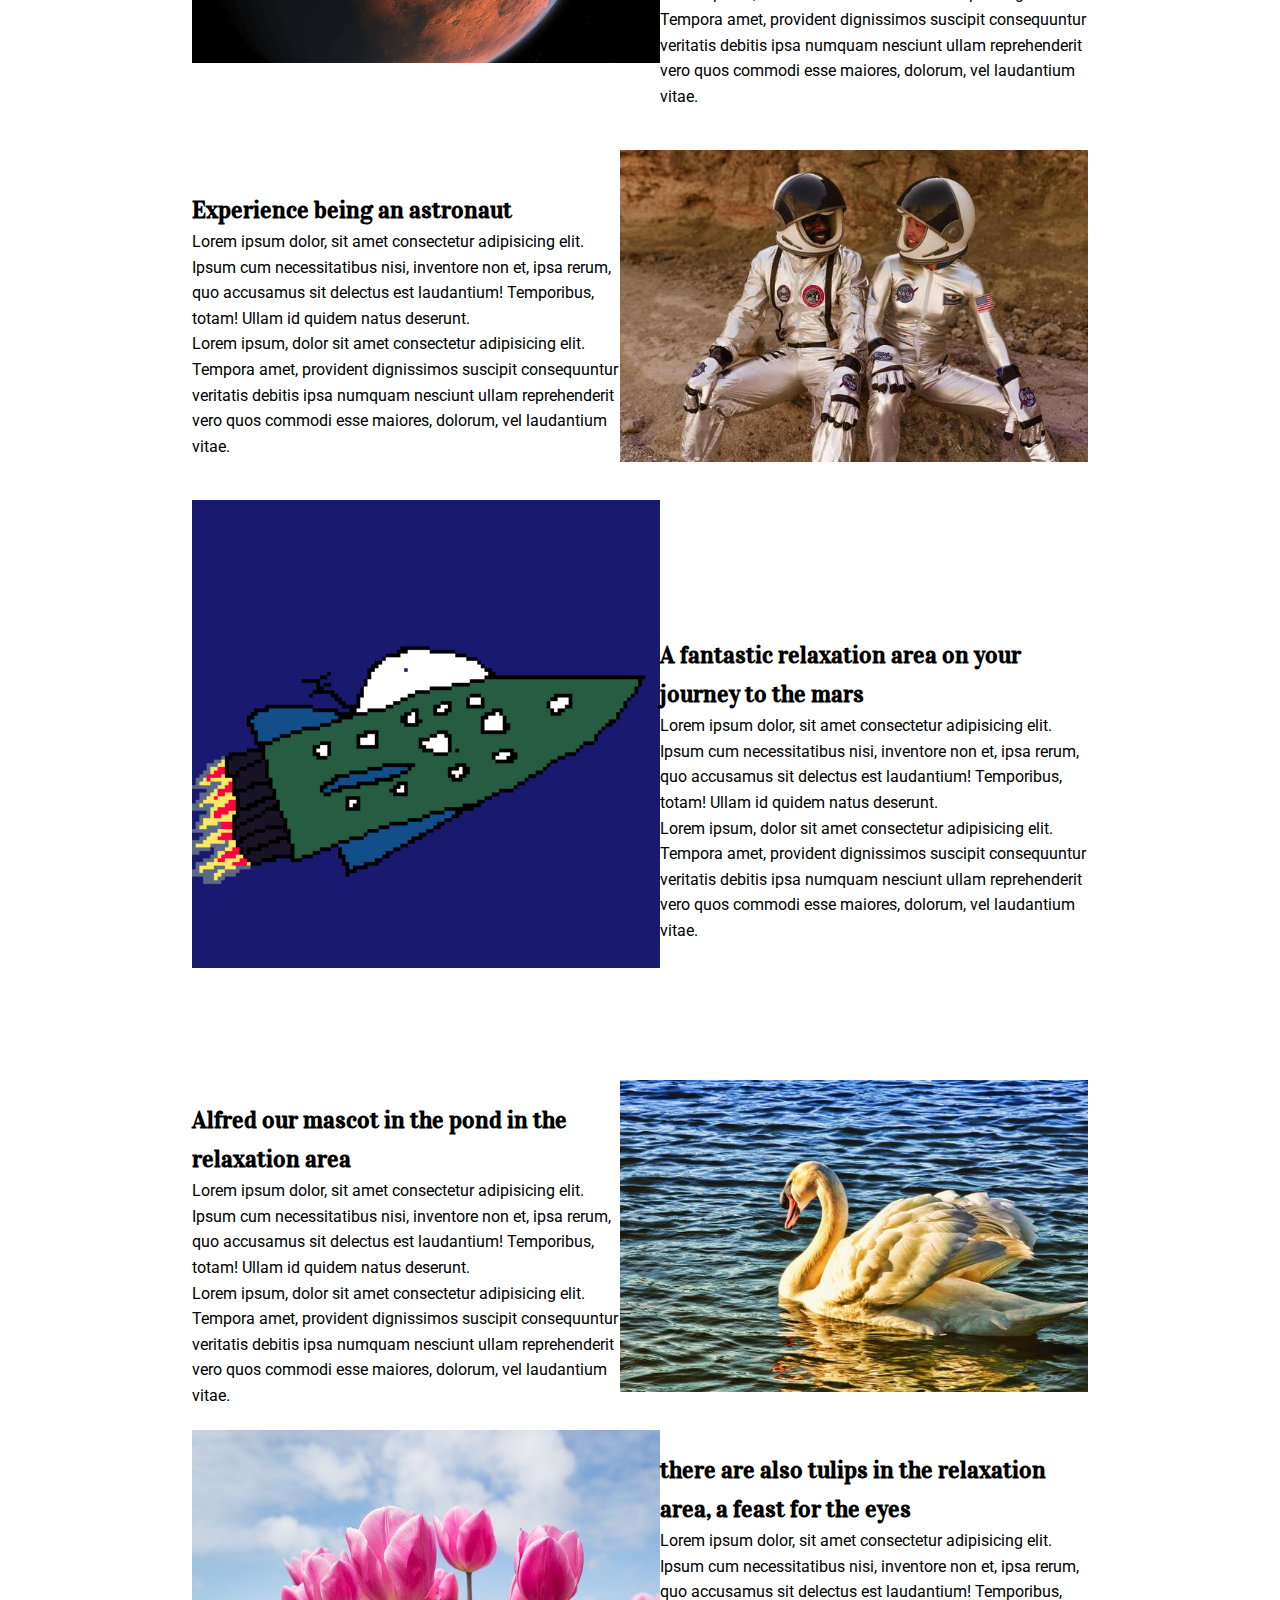
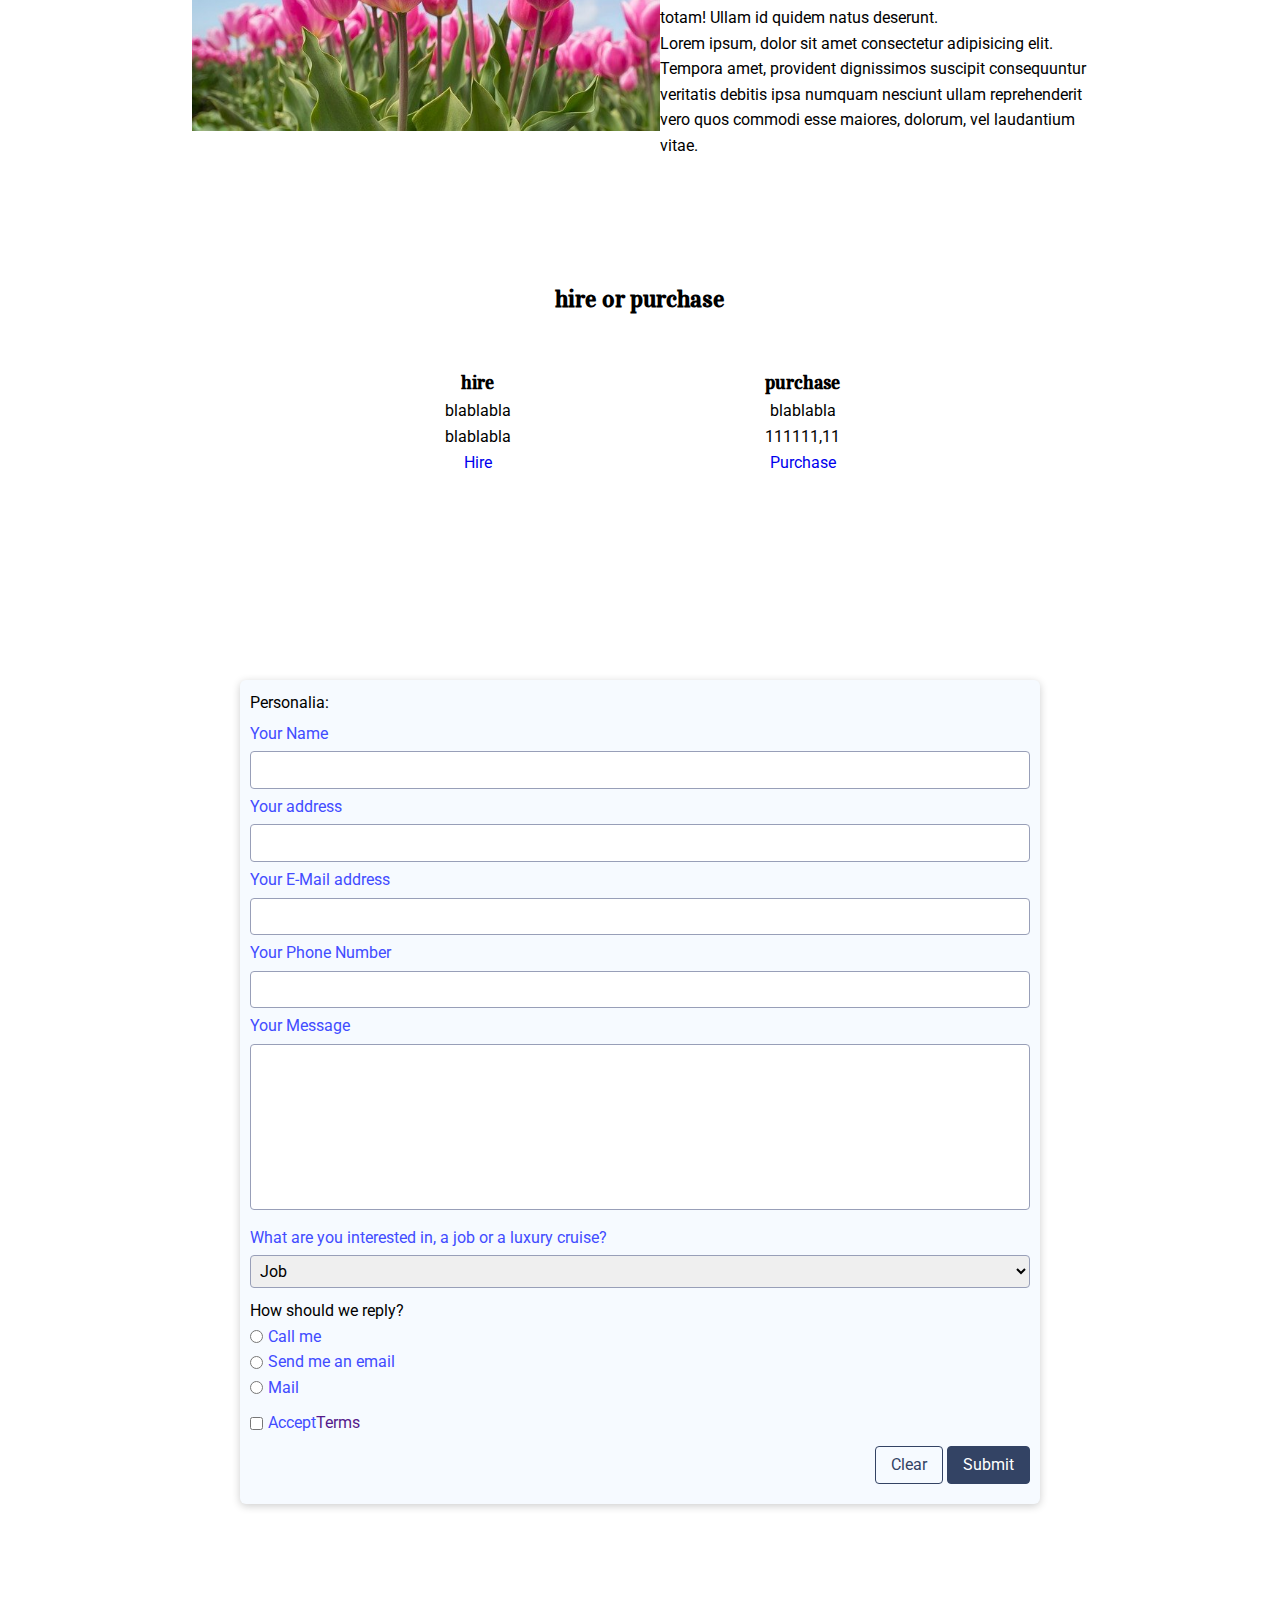
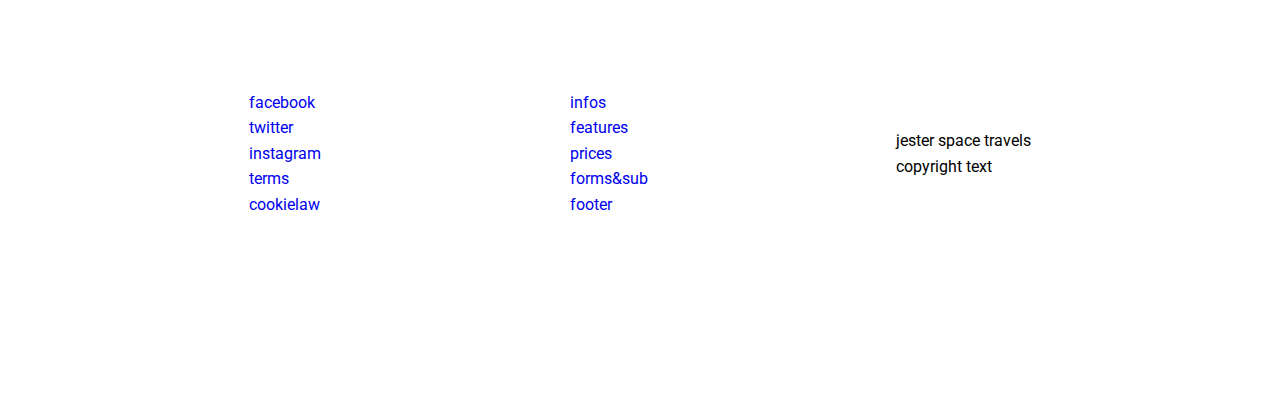
==== commit 05fa8d69: "added sections form and footer" ====
--- a/index.html
+++ b/index.html
@@ -16,8 +16,392 @@
     <title>Space Travel</title>
   </head>
   <body>
-    <header id="main-header">
-      <a href="index.html" id="logo"><h1><pre>      Jester Space Travels</pre></h1></a>
+    <header class="inline-control" id="main-header">
+      <a href="index.html" id="logo"
+        ><h1><pre>      Jester Space Travels</pre></h1></a
+      >
+      <nav class="inline-control">
+        <ul class="inline-control">
+          <li><a href="#infos">infos</a></li>
+          <li><a href="#mars">features</a></li>
+          <li><a href="#travel-options">prices</a></li>
+          <li><a href="#form">forms&sub</a></li>
+          <li><a href="#footer">footer</a></li>
+        </ul>
+      </nav>
+
+      <a href="#side-drawer" class="menu-btn inline-control">
+        <span></span>
+        <span></span>
+        <span></span>
+      </a>
+    </header>
+
+    <aside id="side-drawer">
+      <header class="inline-control">
+        <a href="#" class="menu-btn">
+          <span></span>
+          <span></span>
+          <span></span>
+        </a>
+      </header>
+      <nav>
+        <ul class="inline-control">
+          <li>
+            <a href="#start"><h2>Jester Space Travels</h2></a>
+          </li>
+          <li><a href="#infos">infos</a></li>
+          <li><a href="#mars">features</a></li>
+          <li><a href="#travel-options">prices</a></li>
+          <li><a href="#form">forms&sub</a></li>
+          <li><a href="#footer">footer</a></li>
+        </ul>
+      </nav>
+    </aside>
+
+    <main>
+      <section id="start">
+        <article class="content-shared">
+          <h2>Jester Space Travels: Holidays on Mars,</h2>
+          <h3>proudly presents a true adventure, a flight to the mars.</h3>
+        </article>
+        <video autoplay muted loop id="starVid">
+          <source src="images/space.mp4" type="video/webm" />
+        </video>
+        <figure id="space-art">
+          <figure class="space upper-space">
+            <img
+              src="/images/bright-star1.png"
+              alt="a star in the deep space"
+            />
+          </figure>
+          <figure class="space starship">
+            <img
+              src="/images/starship-amsterdam.png"
+              alt="the starship amsterdam"
+            />
+          </figure>
+          <figure class="space upper-space">
+            <img src="/images/mars.png" alt="the red planet called mars" />
+          </figure>
+          <figure class="space">
+            <img src="/images/earth.png" alt="our homeworld planet earth" />
+          </figure>
+          <figure class="space">
+            <img
+              src="/images/bright-star2.png"
+              alt="another star in the deep space"
+            />
+          </figure>
+          <figure class="space">
+            <img
+              src="/images/bright-star3.png"
+              alt="another shiny star in the deep space"
+            />
+          </figure>
+        </figure>
+        <nav class="align-content content-shared">
+          <ul class="btn-start inline-control">
+            <li>
+              <a href="#"><button class="btn-empty">book a flight</button></a>
+            </li>
+            <li>
+              <a href="#"><button class="btn-empty">info</button></a>
+            </li>
+          </ul>
+        </nav>
+      </section>
+
+      <section id="infos">
+        <article>
+          <h2>
+            <img class="jester" src="/images/jester-logo.png" alt="logo" />Are
+            you ready?
+          </h2>
+          <h3>for your greatest adventure in your life?</h3>
+        </article>
+        <figure class="inline-control" id="info-container">
+          <figure>
+            <img
+              class="info-img"
+              src="/images/Astronaut.png"
+              alt="An astronaut in his suit."
+            />
+            <p>travel through space <br />and be an astronaut.</p>
+          </figure>
+          <figure>
+            <img
+              class="info-img"
+              src="/images/mars.png"
+              alt="the planet mars, ready to explore"
+            />
+            <p>
+              Explore the mars, this<br />
+              is the new frontier.
+            </p>
+          </figure>
+          <figure>
+            <img
+              class="info-img"
+              src="/images/starship-amsterdam.png"
+              alt="the starship amsterdam a flying city"
+            />
+            <p>
+              enjoy a luxurious crossing<br />
+              to mars in a flying city.
+            </p>
+          </figure>
+        </figure>
+      </section>
+
+      <section class="general-section inline-control" id="mars">
+        <figure>
+          <img src="/images/Mars-orbit.png" alt="Mars the red planet." />
+        </figure>
+        <article>
+          <h2>Mars our neighbor, the red planet</h2>
+          <p>
+            Lorem ipsum dolor, sit amet consectetur adipisicing elit. Ipsum cum
+            necessitatibus nisi, inventore non et, ipsa rerum, quo accusamus sit
+            delectus est laudantium! Temporibus, totam! Ullam id quidem natus
+            deserunt.
+          </p>
+          <p>
+            Lorem ipsum, dolor sit amet consectetur adipisicing elit. Tempora
+            amet, provident dignissimos suscipit consequuntur veritatis debitis
+            ipsa numquam nesciunt ullam reprehenderit vero quos commodi esse
+            maiores, dolorum, vel laudantium vitae.
+          </p>
+        </article>
+      </section>
+
+      <section class="general-section inline-control" id="astronauts">
+        <figure>
+          <img src="/images/Astronauts.jpg" alt="Two happy astronauts." />
+        </figure>
+        <article>
+          <h2>Experience being an astronaut</h2>
+          <p>
+            Lorem ipsum dolor, sit amet consectetur adipisicing elit. Ipsum cum
+            necessitatibus nisi, inventore non et, ipsa rerum, quo accusamus sit
+            delectus est laudantium! Temporibus, totam! Ullam id quidem natus
+            deserunt.
+          </p>
+          <p>
+            Lorem ipsum, dolor sit amet consectetur adipisicing elit. Tempora
+            amet, provident dignissimos suscipit consequuntur veritatis debitis
+            ipsa numquam nesciunt ullam reprehenderit vero quos commodi esse
+            maiores, dolorum, vel laudantium vitae.
+          </p>
+        </article>
+      </section>
+
+      <section class="general-section inline-control" id="relaxation-area">
+        <figure>
+          <img
+            src="/images/starship-amsterdam.png"
+            alt="The starship amsterdam with a huge relaxation-area"
+          />
+        </figure>
+        <article>
+          <h2>A fantastic relaxation area on your journey to the mars</h2>
+          <p>
+            Lorem ipsum dolor, sit amet consectetur adipisicing elit. Ipsum cum
+            necessitatibus nisi, inventore non et, ipsa rerum, quo accusamus sit
+            delectus est laudantium! Temporibus, totam! Ullam id quidem natus
+            deserunt.
+          </p>
+          <p>
+            Lorem ipsum, dolor sit amet consectetur adipisicing elit. Tempora
+            amet, provident dignissimos suscipit consequuntur veritatis debitis
+            ipsa numquam nesciunt ullam reprehenderit vero quos commodi esse
+            maiores, dolorum, vel laudantium vitae.
+          </p>
+        </article>
+      </section>
+
+      <section class="general-section inline-control" id="swan">
+        <figure>
+          <img src="/images/Swan.jpg" alt="A swan is swimming." />
+        </figure>
+        <article>
+          <h2>Alfred our mascot in the pond in the relaxation area</h2>
+          <p>
+            Lorem ipsum dolor, sit amet consectetur adipisicing elit. Ipsum cum
+            necessitatibus nisi, inventore non et, ipsa rerum, quo accusamus sit
+            delectus est laudantium! Temporibus, totam! Ullam id quidem natus
+            deserunt.
+          </p>
+          <p>
+            Lorem ipsum, dolor sit amet consectetur adipisicing elit. Tempora
+            amet, provident dignissimos suscipit consequuntur veritatis debitis
+            ipsa numquam nesciunt ullam reprehenderit vero quos commodi esse
+            maiores, dolorum, vel laudantium vitae.
+          </p>
+        </article>
+      </section>
+
+      <section class="general-section inline-control" id="tulip">
+        <figure>
+          <img src="/images/Tulips.jpg" alt="Tulips as far as you can see." />
+        </figure>
+        <article>
+          <h2>
+            there are also tulips in the relaxation area, a feast for the eyes
+          </h2>
+          <p>
+            Lorem ipsum dolor, sit amet consectetur adipisicing elit. Ipsum cum
+            necessitatibus nisi, inventore non et, ipsa rerum, quo accusamus sit
+            delectus est laudantium! Temporibus, totam! Ullam id quidem natus
+            deserunt.
+          </p>
+          <p>
+            Lorem ipsum, dolor sit amet consectetur adipisicing elit. Tempora
+            amet, provident dignissimos suscipit consequuntur veritatis debitis
+            ipsa numquam nesciunt ullam reprehenderit vero quos commodi esse
+            maiores, dolorum, vel laudantium vitae.
+          </p>
+        </article>
+      </section>
+
+      <section id="travel-options">
+        <h2>hire or purchase</h2>
+        <ul>
+          <li>
+            <article>
+              <h3>hire</h3>
+              <p>blablabla</p>
+              <p>blablabla</p>
+              <a href="#">Hire</a>
+            </article>
+          </li>
+          <li>
+            <article>
+              <h3>purchase</h3>
+              <p>blablabla</p>
+              <p>111111,11</p>
+              <a href="#">Purchase</a>
+            </article>
+          </li>
+        </ul>
+      </section>
+
+      <section id="form">
+        <form action="" method="GET">
+          <fieldset>
+            <legend>Personalia:</legend>
+            <ul>
+              <li>
+                <label for="username">Your Name</label>
+                <input type="text" name="username" id="username" required />
+              </li>
+              <li>
+                <label for="address">Your address</label>
+                <input type="text" name="address" id="address" required />
+              </li>
+              <li>
+                <label for="email">Your E-Mail address</label>
+                <input type="email" name="email" id="email" required />
+              </li>
+              <li>
+                <label for="phone">Your Phone Number</label>
+                <input
+                  type="tel"
+                  name="phone"
+                  id="phone"
+                  required
+                  minlength="5"
+                />
+              </li>
+              <li>
+                <label for="message">Your Message</label>
+                <textarea
+                  name="message"
+                  id="message"
+                  required
+                  minlength="10"
+                  maxlength="200"
+                  rows="6"
+                ></textarea>
+              </li>
+            </ul>
+          </fieldset>
+          <fieldset>
+            <label for="channel"
+              >What are you interested in, a job or a luxury cruise?</label
+            >
+            <select name="channel" id="channel" required>
+              <option value="search">Job</option>
+              <option value="word-of-mouth">Luxury cruise</option>
+            </select>
+          </fieldset>
+
+          <fieldset class="reply">
+            <legend>How should we reply?</legend>
+            <ul>
+              <li class="inline-control">
+                <input
+                  type="radio"
+                  name="reply"
+                  id="reply-phone"
+                  value="phone"
+                  required
+                />
+                <label for="reply-phone">Call me</label>
+              </li>
+              <li class="inline-control">
+                <input
+                  type="radio"
+                  name="reply"
+                  id="reply-email"
+                  value="email"
+                  required
+                />
+                <label for="reply-email">Send me an email</label>
+              </li>
+              <li class="inline-control">
+                <input
+                  type="radio"
+                  name="reply"
+                  id="reply-mail"
+                  value="mail"
+                  required
+                />
+                <label for="reply-mail">Mail</label>
+              </li>
+            </ul>
+          </fieldset>
+
+          <fieldset class="inline-control reply">
+            <input
+              type="checkbox"
+              name="accept-terms"
+              id="accept-terms"
+              required
+            />
+            <label id="terms" class="inline-control" for="accept-terms"
+              >Accept <a class="inline-control" href="">Terms</a>
+            </label>
+          </fieldset>
+
+          <fieldset id="form-actions">
+            <button type="reset" class="btn-empty">Clear</button>
+            <button type="submit" class="btn-filled">Submit</button>
+          </fieldset>
+        </form>
+      </section>
+    </main>
+
+    <footer id="footer" class="inline-control">
+      <nav>
+        <ul>
+          <li><a href="https://www.facebook.com/">facebook</a></li>
+          <li><a href="https://www.Twitter.com/">twitter</a></li>
+          <li><a href="https://www.instagram.com/">instagram</a></li>
+          <li><a href="#terms">terms</a></li>
+          <li><a href="#cookielaw">cookielaw</a></li>
+        </ul>
+      </nav>
       <nav>
         <ul>
           <li><a href="#infos">infos</a></li>
@@ -27,177 +411,10 @@
           <li><a href="#footer">footer</a></li>
         </ul>
       </nav>
-
-      <a href="#side-drawer" class="menu-btn">
-        <span></span>
-        <span></span>
-        <span></span>
-      </a>
-    </header>
-
-    <aside id="side-drawer">
-      <header>
-        <a href="#" class="menu-btn">
-          <span></span>
-          <span></span>
-          <span></span>
-        </a>
-      </header>
-      <nav>
-        <ul>
-          <ul>
-            <li><a href="#infos">infos</a></li>
-            <li><a href="#mars">features</a></li>
-            <li><a href="#travel-options">prices</a></li>
-            <li><a href="#form">forms&sub</a></li>
-            <li><a href="#footer">footer</a></li>
-          </ul>
-        </ul>
-      </nav>
-    </aside>
-
-    <main>
-      <section id="start">
-        <article class="content-shared">
-          <h2>Jester Space Travels: Holidays on Mars,</h2>
-          <h3>proudly presents a true adventure, a flight to the mars.</h3>
-        </article>
-      <video autoplay muted loop id="starVid">
-            <source src="images/space.mp4" type="video/webm">
-      </video>
-        <figure id="spaceart">
-          <figure class="space upper-space">
-            <img src="/images/bright-star1.png" alt="a star in the deep space">
-          </figure>
-          <figure class="space starship">
-            <img src="/images/starship-amsterdam.png" alt="the starship amsterdam">
-          </figure>
-          <figure class="space upper-space">
-            <img src="/images/mars.png" alt="the red planet called mars">
-          </figure>
-          <figure class="space">
-            <img src="/images/earth.png" alt="our homeworld planet earth">
-          </figure>
-          <figure class="space">
-            <img src="/images/bright-star2.png" alt="another star in the deep space">
-          </figure>
-          <figure class="space">
-            <img src="/images/bright-star3.png" alt="another shiny star in the deep space">
-          </figure>
-        </figure>
-      <nav class="align-content content-shared">
-          <ul class="btn">
-              <li><a href="#"><button>book a flight</button></a></li>
-              <li><a href="#"><button>info</button></a></li>
-          </ul>
-      </nav>
-      </section>
-
-      <section id="infos">
-        <article>
-          <h2><img class="jester" src="/images/jester-logo.png" alt="logo">Are you ready?</h2> 
-          <h3>for your greatest adventure in your life?</h3>
-        </article>
-        <figure id="info-container">
-          <figure>
-            <img class="info-img" src="/images/Astronaut.png" alt="An astronaut in his suit.">
-            <p>travel through space <br>and be an astronaut.</p>
-          </figure>
-          <figure>
-            <img class="info-img" src="/images/mars.png" alt="the planet mars, ready to explore">
-            <p>Explore the mars, this<br> is the new frontier.</p>
-          </figure>
-          <figure>
-            <img class="info-img" src="/images/starship-amsterdam.png" alt="the starship amsterdam a flying city">
-            <p>enjoy a luxurious crossing<br> to mars in a flying city. </p>
-          </figure>
-        </figure>       
-      </section>
-
-      <section class="general-section" id="mars">
-          <figure>
-            <img src="/images/Mars-orbit.png" alt="Mars the red planet.">
-          </figure>
-          <article>
-            <h2>Mars our neighbor, the red planet</h2>
-            <p>Lorem ipsum dolor, sit amet consectetur adipisicing elit. Ipsum cum necessitatibus nisi, inventore non et, ipsa rerum, quo accusamus sit delectus est laudantium! Temporibus, totam! Ullam id quidem natus deserunt.</p>
-            <p>Lorem ipsum, dolor sit amet consectetur adipisicing elit. Tempora amet, provident dignissimos suscipit consequuntur veritatis debitis ipsa numquam nesciunt ullam reprehenderit vero quos commodi esse maiores, dolorum, vel laudantium vitae.</p>
-          </article>
-      </section>
-
-      <section class="general-section" id="astronauts">
-        <figure>
-          <img src="/images/Astronauts.jpg" alt="Two happy astronauts.">
-        </figure>
-        <article>
-          <h2>Experience being an astronaut</h2>
-          <p>Lorem ipsum dolor, sit amet consectetur adipisicing elit. Ipsum cum necessitatibus nisi, inventore non et, ipsa rerum, quo accusamus sit delectus est laudantium! Temporibus, totam! Ullam id quidem natus deserunt.</p>
-          <p>Lorem ipsum, dolor sit amet consectetur adipisicing elit. Tempora amet, provident dignissimos suscipit consequuntur veritatis debitis ipsa numquam nesciunt ullam reprehenderit vero quos commodi esse maiores, dolorum, vel laudantium vitae.</p>
-        </article>
-    </section>
-
-    <section class="general-section" id="relaxation-area">
-      <figure>
-        <img src="/images/starship-amsterdam.png" alt="The starship amsterdam with a huge relaxation-area">
-      </figure>
-      <article>
-        <h2>A fantastic relaxation area on your journey to the mars</h2>
-        <p>Lorem ipsum dolor, sit amet consectetur adipisicing elit. Ipsum cum necessitatibus nisi, inventore non et, ipsa rerum, quo accusamus sit delectus est laudantium! Temporibus, totam! Ullam id quidem natus deserunt.</p>
-        <p>Lorem ipsum, dolor sit amet consectetur adipisicing elit. Tempora amet, provident dignissimos suscipit consequuntur veritatis debitis ipsa numquam nesciunt ullam reprehenderit vero quos commodi esse maiores, dolorum, vel laudantium vitae.</p>
-      </article>
-  </section>
-
-    <section class="general-section" id="swan">
-      <figure>
-        <img src="/images/Swan.jpg" alt="A swan is swimming.">
-      </figure>
-      <article>
-        <h2>Alfred our mascot in the pond in the relaxation area</h2>
-        <p>Lorem ipsum dolor, sit amet consectetur adipisicing elit. Ipsum cum necessitatibus nisi, inventore non et, ipsa rerum, quo accusamus sit delectus est laudantium! Temporibus, totam! Ullam id quidem natus deserunt.</p>
-        <p>Lorem ipsum, dolor sit amet consectetur adipisicing elit. Tempora amet, provident dignissimos suscipit consequuntur veritatis debitis ipsa numquam nesciunt ullam reprehenderit vero quos commodi esse maiores, dolorum, vel laudantium vitae.</p>
-      </article>
-  </section>
-
-  <section class="general-section" id="tulip">
-    <figure>
-      <img src="/images/Tulips.jpg" alt="Tulips as far as you can see.">
-    </figure>
-    <article>
-      <h2>there are also tulips in the relaxation area, a feast for the eyes</h2>
-      <p>Lorem ipsum dolor, sit amet consectetur adipisicing elit. Ipsum cum necessitatibus nisi, inventore non et, ipsa rerum, quo accusamus sit delectus est laudantium! Temporibus, totam! Ullam id quidem natus deserunt.</p>
-      <p>Lorem ipsum, dolor sit amet consectetur adipisicing elit. Tempora amet, provident dignissimos suscipit consequuntur veritatis debitis ipsa numquam nesciunt ullam reprehenderit vero quos commodi esse maiores, dolorum, vel laudantium vitae.</p>
-    </article>
-</section>
-
-<section id="travel-options">
-  <h2>hire or purchase</h2>
-  <ul>
-    <li>
-      <article>
-        <h3>hire</h3>
-        <p>blablabla</p>
-        <p>blablabla</p>
-        <a href="#">Hire</a>
-      </article>
-    </li>
-    <li>
-      <h3>purchase</h3>
-      <p>blablabla</p>
-      <p>111111,11</p>
-      <a href="#">Purchase</a>
-    </li>
-  </ul>
-</section>
-
-
-
-
-      <section id="form">form&subscription</section>
-
-
-
-
-    </main>
-    <footer id="footer">footer&contact</footer>
+      <ul>
+        <li>jester space travels</li>
+        <li>copyright text</li>
+      </ul>
+    </footer>
   </body>
 </html>
--- a/styles/shared.css
+++ b/styles/shared.css
@@ -1,5 +1,4 @@
 /* LAYOUT & TYPOGRAPHY & SETUP */
-
 
 *,
 *::after,
@@ -13,7 +12,7 @@
 }
 
 html {
-  font-size: 62.5%;  /* 62.5% = 10px ,do not change*/
+  font-size: 62.5%; /* 62.5% = 10px ,do not change*/
 }
 
 body {
@@ -21,20 +20,23 @@
   box-sizing: border-box;
   line-height: 1.6;
   text-rendering: optimizeLegibility;
-  font-size: 1.6rem;  /* 16px / 0.1 rem = 1px, if the html font size is set to 62.5% */
-  font-family: 'Roboto', sans-serif;
-}
-
-  h1 pre, h2, h3 {
-  font-family: 'Vidaloka', serif;
-}
-
+  font-size: 1.6rem; /* 16px / 0.1 rem = 1px, if the html font size is set to 62.5% */
+  font-family: "Roboto", sans-serif;
+}
+
+h1 pre,
+h2,
+h3 {
+  font-family: "Vidaloka", serif;
+}
+
+.inline-control {
+  display: flex;
+}
 
 /* HEADER */
 
-
 header {
-  display: flex;
   justify-content: space-between;
   z-index: 10;
   position: fixed;
@@ -49,14 +51,9 @@
   margin-left: 1rem;
 }
 
-header nav, a {
+header nav {
   height: 5vh;
-  display: flex;
-  align-items: center;
-}
-
-header ul {
-  display: flex;
+  align-items: center;
 }
 
 header li {
@@ -64,12 +61,10 @@
 }
 
 /* MOBILE NAVBAR */
-
 
 .menu-btn {
   width: 3rem;
   height: 3rem;
-  display: flex;
   flex-direction: column;
   justify-content: space-around;
   display: none;
@@ -78,18 +73,16 @@
 .menu-btn span {
   width: 100%;
   height: 3px;
-  background-color: black;
 }
 
 #side-drawer {
   width: 100%;
   height: 100%;
-  background-color: rgb(29, 26, 27);
   position: fixed;
   top: 0;
   left: 0;
   display: none;
-  z-index: 10;  /*only there because the header have a z-index of 10*/
+  z-index: 10; /*only there because the header have a z-index of 10*/
 }
 
 #side-drawer:target {
@@ -98,17 +91,17 @@
 
 #side-drawer header {
   height: 5rem;
-  display: flex;
   justify-content: flex-end;
   align-items: center;
   padding: 0 5%;
 }
 
+#side-drawer h2 {
+  font-size: 2.5rem;
+}
+
 #side-drawer ul {
-  list-style: none;
-  margin: 0;
   padding: 4rem 1rem;
-  display: flex;
   flex-direction: column;
   align-items: center;
 }
@@ -118,19 +111,15 @@
 }
 
 #side-drawer a {
-color: rgb(253, 239, 213);
-font-size: 2rem;
-}
-
+  font-size: 2rem;
+}
 
 /* SECTION START */
-
 
 #start {
   overflow: hidden;
   position: relative;
   height: 100vh;
-  margin-top: 5vh;
 }
 
 #start article {
@@ -142,17 +131,16 @@
   height: 100vh;
   width: 100%;
   z-index: -10;
-  object-position:center;
-  object-fit:cover;
-}
-
-#spaceart {
+  object-position: center;
+  object-fit: cover;
+}
+
+#space-art {
   z-index: 5;
   position: absolute;
   top: 50%;
   left: 50%;
-  transform: translate(-50%,-50%);
-  color: white;
+  transform: translate(-50%, -50%);
   height: 100vh;
   width: 100%;
   display: grid;
@@ -171,7 +159,7 @@
   margin-top: 40rem;
   top: 50%;
   left: 50%;
-  transform: translate(-70%,75%);
+  transform: translate(-70%, 75%);
 }
 
 .upper-space {
@@ -182,32 +170,24 @@
   width: 100%;
   z-index: 5;
   position: absolute;
-  color: white;
 }
 
 .align-content {
   top: 90%;
   left: 55%;
-  transform: translate(-50%,-50%);
-}
-
-.btn {
-  display: flex;
-}
-
-.btn li {
+  transform: translate(-50%, -50%);
+}
+
+.btn-start li {
   margin-right: 1.5rem;
 }
 
-
 /* SECTION ICONS */
-
 
 #infos {
   width: 70%;
   height: 50rem;
   margin: 0 auto;
-  background-color: grey;
 }
 
 #infos article {
@@ -220,7 +200,6 @@
 }
 
 #infos #info-container {
-  display: flex;
   justify-content: space-evenly;
   align-items: center;
   margin-top: 10rem;
@@ -234,14 +213,11 @@
   width: 7rem;
 }
 
-
 /* GENERAL SECTIONS includes mars, astronauts, relaxation-area, swan and tulip */
-
 
 .general-section {
   width: 70%;
   margin: 0 auto;
-  display: flex;
 }
 
 .general-section figure {
@@ -250,8 +226,8 @@
 }
 
 .general-section figure img {
-  height: 100%;
-  width: 100%;
+  width: 100%;
+  height: auto;
 }
 
 #astronauts figure,
@@ -260,7 +236,7 @@
 }
 
 #relaxation-area figure {
-  background-color: midnightblue;
+  margin-bottom: 23rem;
 }
 
 .general-section article {
@@ -268,14 +244,12 @@
   align-self: center;
 }
 
-
 /* PRICES */
-
 
 #travel-options {
   width: 50%;
-  height: 50rem;
-  margin: 2rem auto;
+  height: 40rem;
+  margin: auto;
   text-align: center;
 }
 
@@ -287,14 +261,73 @@
   display: grid;
   grid-template-columns: 1fr 1fr;
   gap: 1rem;
-  margin-top: 10rem;
+  margin-top: 5rem;
 }
 
 #travel-options ul a {
   display: inline-block;
 }
 
-
-/* FORM&SUBSCRIPTION */
-
-
+/* FORM */
+
+form {
+  width: 80rem;
+  margin: auto;
+  padding: 1rem;
+}
+
+fieldset {
+  margin-bottom: 1rem;
+  border: none;
+}
+
+label {
+  display: block;
+  margin: 0.5rem 0;
+}
+
+input,
+textarea,
+select {
+  font: inherit;
+  padding: 0.5rem;
+  width: 100%;
+  display: block;
+}
+
+textarea {
+  resize: none;
+}
+
+#terms,
+.reply,
+.reply li {
+  align-items: center;
+}
+
+button {
+  font: inherit;
+  padding: 0.5rem 1.5rem;
+  cursor: pointer;
+}
+
+#form-actions {
+  text-align: right;
+}
+
+.inline-control label {
+  margin: 0;
+  margin-left: 0.5rem;
+}
+
+.inline-control input {
+  width: auto;
+}
+
+/* FOOTER */
+
+#footer {
+  height: 50rem;
+  justify-content: space-evenly;
+  align-items: center;
+}
--- a/styles/styles.css
+++ b/styles/styles.css
@@ -0,0 +1,89 @@
+/* LAYOUT & TYPOGRAPHY & SETUP */
+
+/* HEADER */
+
+/* MOBILE NAVBAR */
+.menu-btn span {
+  background-color: black;
+}
+
+#side-drawer {
+  background-color: rgb(29, 26, 27);
+}
+
+#side-drawer a {
+  color: rgb(253, 239, 213);
+}
+
+/* SECTION START */
+
+#spaceart {
+  color: white;
+}
+
+.content-shared {
+  color: white;
+}
+
+/* SECTION ICONS */
+
+#infos {
+  background-color: grey;
+}
+
+/* GENERAL SECTIONS includes mars, astronauts, relaxation-area, swan and tulip */
+
+.general-section figure img {
+  background-color: midnightblue;
+}
+
+/* PRICES */
+
+/* FORM */
+
+form {
+  background-color: rgb(246, 250, 255);
+  box-shadow: 0 2px 8px rgba(0, 0, 0, 0.2);
+  border-radius: 6px;
+}
+
+label {
+  color: rgb(66, 76, 697);
+}
+input,
+textarea,
+select {
+  border: 1px solid rgb(152, 159, 184);
+  border-radius: 4px;
+}
+
+input:focus,
+textarea:focus {
+  background-color: rgb(217, 227, 247);
+}
+
+button {
+  border: 1px solid rgb(51, 67, 100);
+  border-radius: 4px;
+}
+
+.btn-filled {
+  background-color: rgb(51, 67, 100);
+  color: white;
+}
+
+.btn-empty {
+  background-color: transparent;
+  color: rgb(51, 67, 100);
+}
+
+.btn-filled:hover {
+  background-color: rgb(69, 89, 129);
+  border-color: rgb(69, 89, 129);
+}
+
+.btn-empty:hover {
+  background-color: rgb(208, 215, 230);
+}
+
+/* FOOTER */
--- a/styles/mediaqueries.css
+++ b/styles/mediaqueries.css
@@ -9,12 +9,17 @@
   }
 
   #main-header h1 {
-    font-size: 1.5rem;
+    font-size: 1.6rem;
+    margin-left: 0.5rem;
   }
-
-  /* MEDIAQUERIES */
 
   #travel-options ul {
     grid-template-columns: 100%;
   }
 }
+
+/* .general-section {
+  flex-direction: column;
+} */
+
+/* MEDIAQUERIES */
